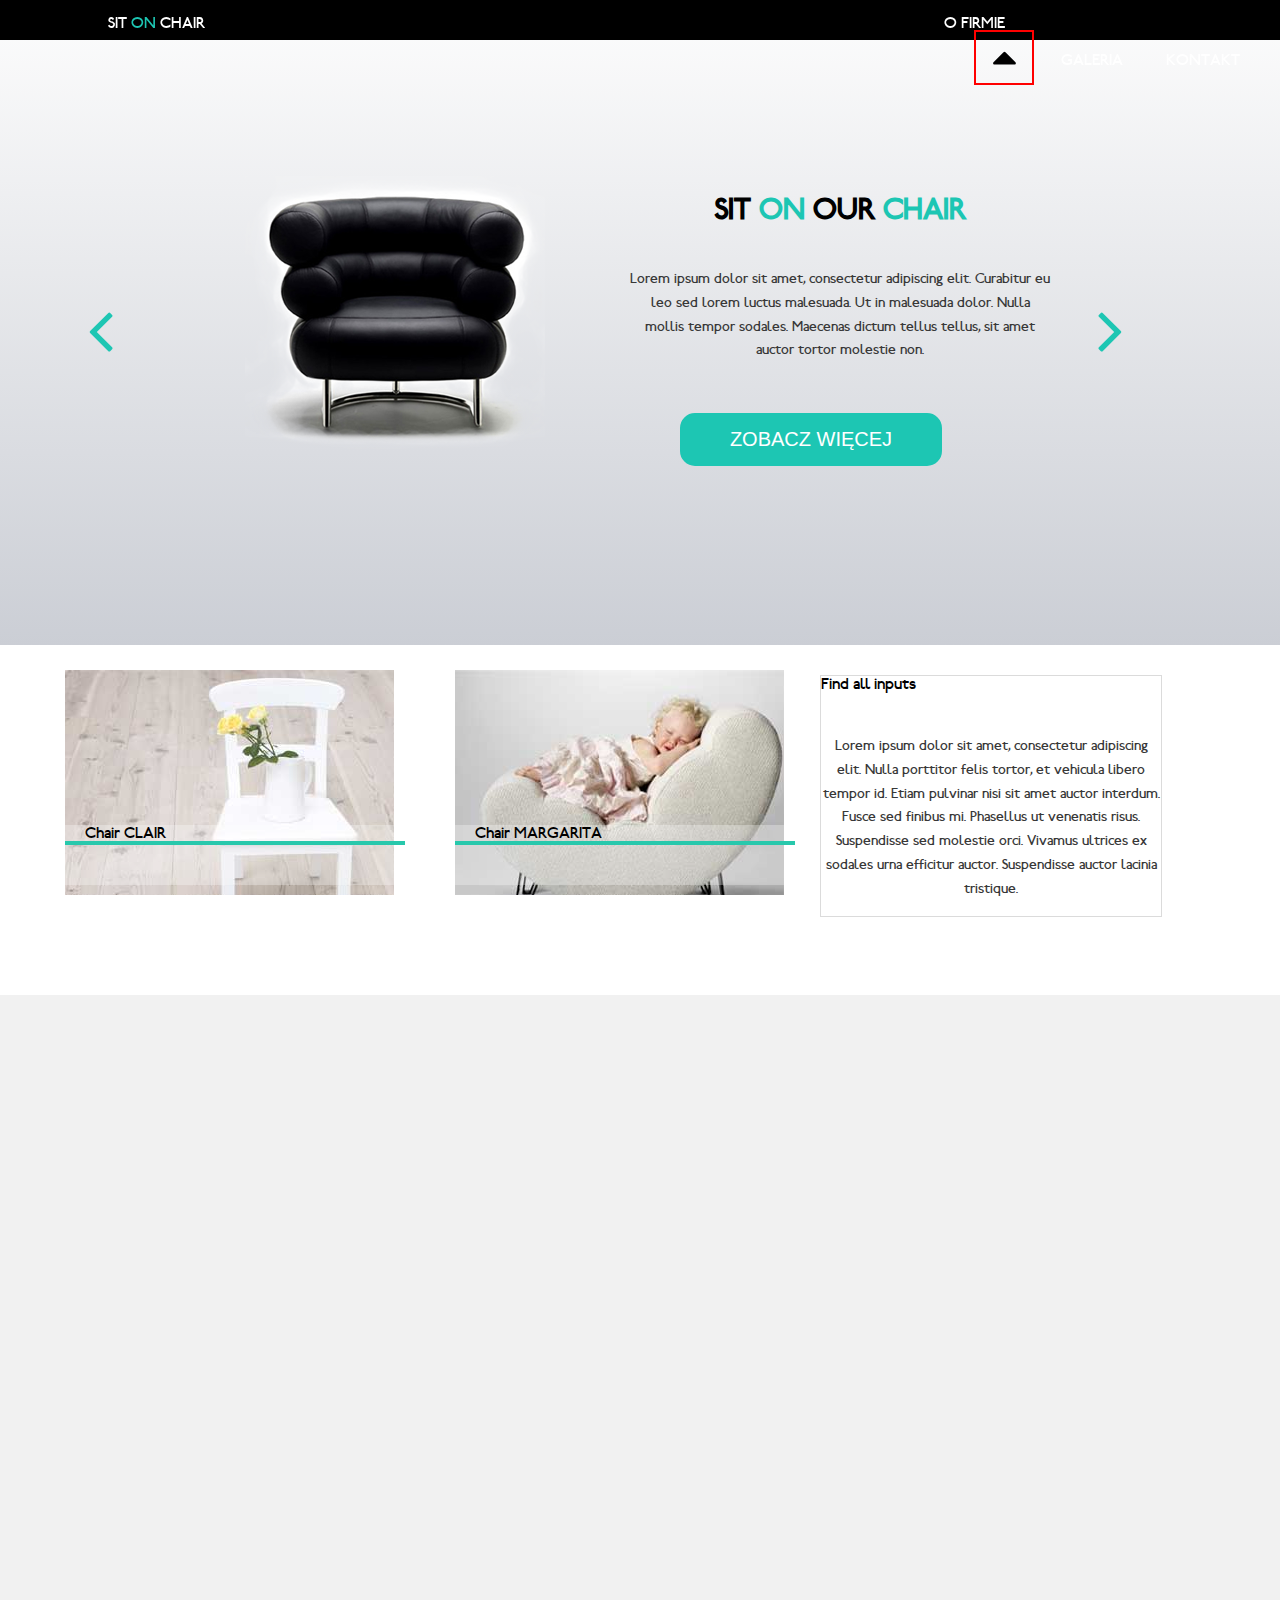
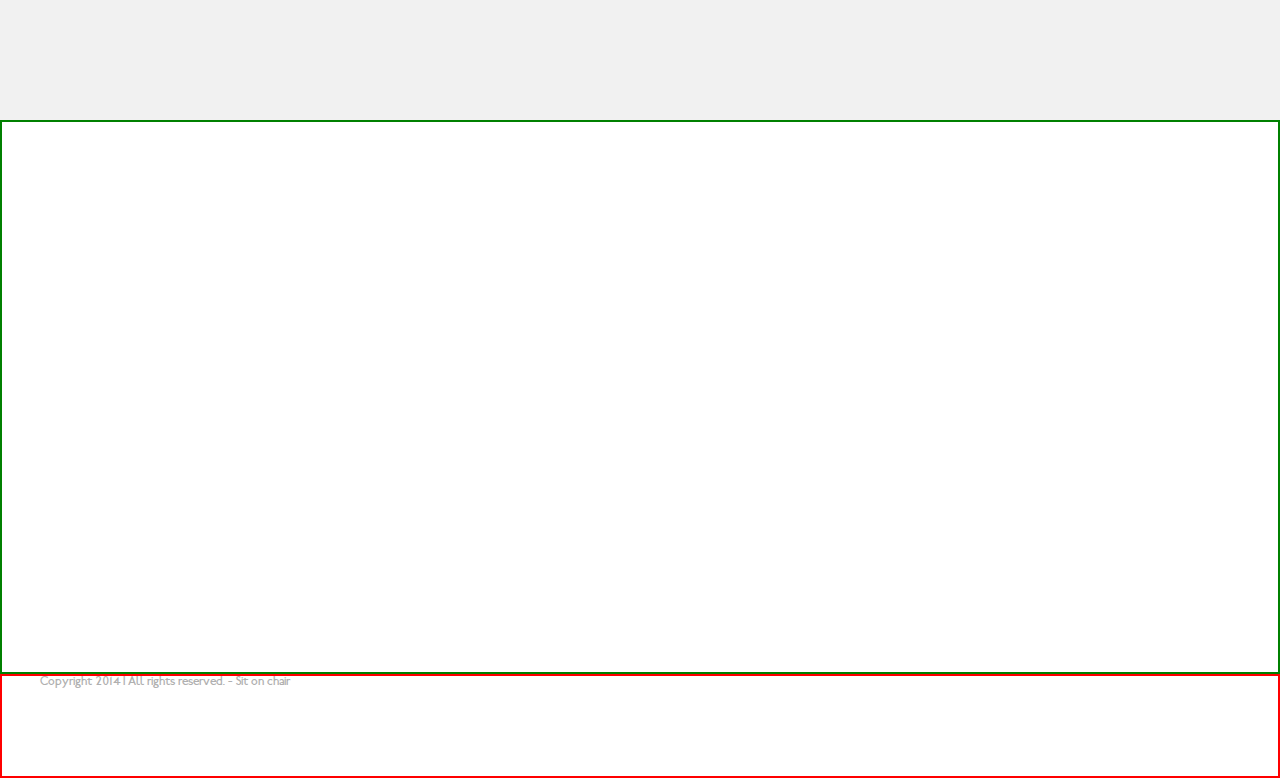
==== index.html @ 7305d73b "next" ====
<!DOCTYPE HTML>
<html lang="pl">
<head>
    <meta charset="utf-8"/>
    <title>Sit on our chair</title>
    <meta name="description" content=""/>
    <meta name="keywords" content=" "/>
    <link rel="stylesheet" href="reset.css" type="text/css">
    <link rel="stylesheet" href="style.css" type="text/css">
    <link rel="stylesheet" href="fontello-07f84164/css/fontello.css" type="text/css">

</head>

<body>

<div id="container">
    <header>
        <div class="main_width">
            <div id="logo">Sit <span class="green">on</span> chair
            </div>
        <nav>
            <ul>
                <li><a href="#">O firmie</a>
                    <div id="up-dir"><i class="icon-up-dir"></i></div>    <!-- ikona - trójkąt nad rozwijanym menu -->
                    <ul class="dropdown">
                        <li><a href="#">Aktualności</a></li>
                        <li><a href="#">Nasz team</a></li>
                        <li><a href="#">Historia</a></li>
                    </ul>
                </li>
                <li><a href="#">Galeria</a></li>
                <li><a href="#">Kontakt</a></li>
            </ul>
        </nav>
        </div>
    </header>
    <section id="slider">
            <div class="main_width">
              <div><span class="green"> <i class="icon-angle-left"></i> </span></div>
              <div> <img src="images/black_chair.png"></div>
              <div>
                <h2>Sit <span class="green">on</span> our <span class="green">chair</span></h2>
                <p class="text">Lorem ipsum dolor sit amet, consectetur adipiscing elit. Curabitur eu leo sed lorem luctus malesuada. Ut in malesuada dolor. Nulla mollis tempor sodales. Maecenas dictum tellus tellus, sit amet auctor tortor molestie non.  </p>
                <p><button type="button">zobacz więcej</button></p>
              </div>
              <div><span class="green"> <i class="icon-angle-right"></i> </span></div>
            </div>
    </section>

    <section id="products">
        <div class="main_width" class="center">
            <div class="image"><img src="images/box1_img.jpg" />
                <div class="product_name"><div class="chair">Chair CLAIR</div></div>
            </div>
            <div class="image"><img src="images/box2_img.jpg" />
                <div class="product_name"> <div class="chair"> Chair MARGARITA</div></div>
            </div>
            <div class="description">
            <p>Find all inputs</p>
            <p class="text">Lorem ipsum dolor sit amet, consectetur adipiscing elit. Nulla porttitor felis tortor, et vehicula libero tempor id. Etiam pulvinar nisi sit amet auctor interdum. Fusce sed finibus mi. Phasellus ut venenatis risus. Suspendisse sed molestie orci. Vivamus ultrices ex sodales urna efficitur auctor. Suspendisse auctor lacinia tristique.  </p>
            </div>
        </div>
    </section>

    <section id="prices">
        <div class="main_width" class="center">
            <div></div>
            <div></div>
            <div></div>
        </div>
    </section>

    <section id="contact">
        <div class="main_width" class="center">


        </div>
    </section>

    <footer>
        <div class="main_width" class="center">
            <p>Copyright 2014 | All rights reserved. - Sit on chair</p>

        </div>
    </footer>

</div>


</body>





</html>
---- style.css ----
@font-face {
    font-family: 'railwayregular';
    src: url('fonts/railway-webfont.eot');
    src: url('fonts/railway-webfont.eot?#iefix') format('embedded-opentype'),
    url('fonts/railway-webfont.woff2') format('woff2'),
    url('fonts/railway-webfont.woff') format('woff'),
    url('fonts/railway-webfont.ttf') format('truetype'),
    url('fonts/railway-webfont.svg#railwayregular') format('svg');
    font-weight: normal;
    font-style: normal;

}

body {
    font-family: 'railwayregular', sans-serif;
}

#container {
    width: 100%;
}

header {
    background-color: black;
    color: white;
    height: 40px;
    width: 100%;
    position: fixed;
    z-index: 10;
    }

.main_width {
    margin: 0 auto;
    width: 1200px;
}

#logo {
    float: left;
    text-transform: uppercase;
    padding: 15px 0 15px 68px;
}

nav {
    float: right;
    padding: 15px 0 15px 0;
    }

nav li {
    display: inline-block;
    text-transform: uppercase;
}

nav li:first-of-type {
    padding-right: 52px;
}

nav li:nth-of-type(2) {
    padding-right: 39px;
}

nav li:last-of-type {
    padding-right: 0;
}

nav ul li a {
    text-decoration: none;
    color: white;
    display: block;
}

.dropdown {
    background-color: black;
    color: white;
    width: 130px;
    height: 120px;
    position: relative;
    top: -15px;
    display: none;

}

.dropdown li a {
    text-transform: none;
    text-decoration: none;
    color: white;
    display: block;   /* dlaczego nie działa? */

}

.dropdown li {
    padding-top: 16px;
    padding-left: 13px;


}

nav li:first-of-type:hover > ul.dropdown {
    display: block;
}

.icon-up-dir {
    border: 2px solid red;
    color: black;
    font-size: 40px;
    position: relative;
    left: 30px;
    top: 5px;
    /* display: none;     dlaczego?*/

}

nav li:first-of-type:hover > #up-dir {
    display: block;
}

.green {
    color: #1dc6b3;
}

#slider{
    padding-top: 145px;
    height: 500px;
    background-color: white;
    background-image: linear-gradient(#fdfdfd, #cbced5);
}

#slider div div {
    float: left;


}

#slider div div:first-child, #slider div div:last-child {
    font-size: 70px;
    font-family: Arial, sans-serif;
    width: 10%;
    text-align: center;
    padding-top: 150px;
}

#slider div:nth-child(3), #slider div:nth-child(4){
    width: 35%
}

.text {
    color: #383838;
    font-size: 14px;
    line-height: 1.7em;
    margin-top: 43px;
}

p[class="text"] {
    text-align: center;
}

h2 {
    text-transform: uppercase;
    font-weight: bold;
    font-size: 30px;
    text-align: center;
    padding-top: 50px;
}

button {
    text-transform: uppercase;
    font-size: 20px;
    background-color: #1dc6b3;
    border: 2px solid #1dc6b3;
    width: 262px;
    height: 53px;
    border-radius: 15px;
    color: white;
    margin: 50px;
    display: inline-block;
}

p[type="button"] {
    text-align: center;    /* jak wyśrodkować ten button? */
}


.center {
    margin: 0 auto;
    width: 1050px;
}

#products {
    height: 350px;
}

.image {
    height: 220px;
    width: 340px;
    padding: 25px;
    position: relative;
    z-index: 1;
}

.description {
    height: 240px;
    width: 340px;
    border: 1px solid #dbdbdb;
    margin-top: 30px;

}

.image, .description {
    float: left;
}

.product_name {
    position: absolute;
    top: 180px;
    z-index: 2;
    height: 60px;
    width: 340px;
    background-color: rgba(255,255,255,.3);
    text-indent: 20px;

}

.chair {
    vertical-align: middle;
    border-bottom: 4px solid #28c8ac;
}



#prices {
    background-color: #f1f1f1;
    height: 725px;
}

#contact {
    height: 550px;
    background-color: #ffffff;
    border: 2px solid green;
}

footer {
    height: 100px;
    background-color: #ffffff;
    border: 2px solid red;
    color: #b0b0b0;
}

footer p {
    vertical-align: middle;
    font-size: 12px;
}
---- fontello-07f84164/css/fontello.css ----
@font-face {
  font-family: 'fontello';
  src: url('../font/fontello.eot?44722379');
  src: url('../font/fontello.eot?44722379#iefix') format('embedded-opentype'),
       url('../font/fontello.woff?44722379') format('woff'),
       url('../font/fontello.ttf?44722379') format('truetype'),
       url('../font/fontello.svg?44722379#fontello') format('svg');
  font-weight: normal;
  font-style: normal;
}
/* Chrome hack: SVG is rendered more smooth in Windozze. 100% magic, uncomment if you need it. */
/* Note, that will break hinting! In other OS-es font will be not as sharp as it could be */
/*
@media screen and (-webkit-min-device-pixel-ratio:0) {
  @font-face {
    font-family: 'fontello';
    src: url('../font/fontello.svg?44722379#fontello') format('svg');
  }
}
*/
 
 [class^="icon-"]:before, [class*=" icon-"]:before {
  font-family: "fontello";
  font-style: normal;
  font-weight: normal;
  speak: none;
 
  display: inline-block;
  text-decoration: inherit;
  width: 1em;
  margin-right: .2em;
  text-align: center;
  /* opacity: .8; */
 
  /* For safety - reset parent styles, that can break glyph codes*/
  font-variant: normal;
  text-transform: none;
 
  /* fix buttons height, for twitter bootstrap */
  line-height: 1em;
 
  /* Animation center compensation - margins should be symmetric */
  /* remove if not needed */
  margin-left: .2em;
 
  /* you can be more comfortable with increased icons size */
  /* font-size: 120%; */
 
  /* Font smoothing. That was taken from TWBS */
  -webkit-font-smoothing: antialiased;
  -moz-osx-font-smoothing: grayscale;
 
  /* Uncomment for 3D effect */
  /* text-shadow: 1px 1px 1px rgba(127, 127, 127, 0.3); */
}
 
.icon-angle-left:before { content: '\e800'; } /* '' */
.icon-angle-right:before { content: '\e801'; } /* '' */
.icon-up-dir:before { content: '\e802'; } /* '' */
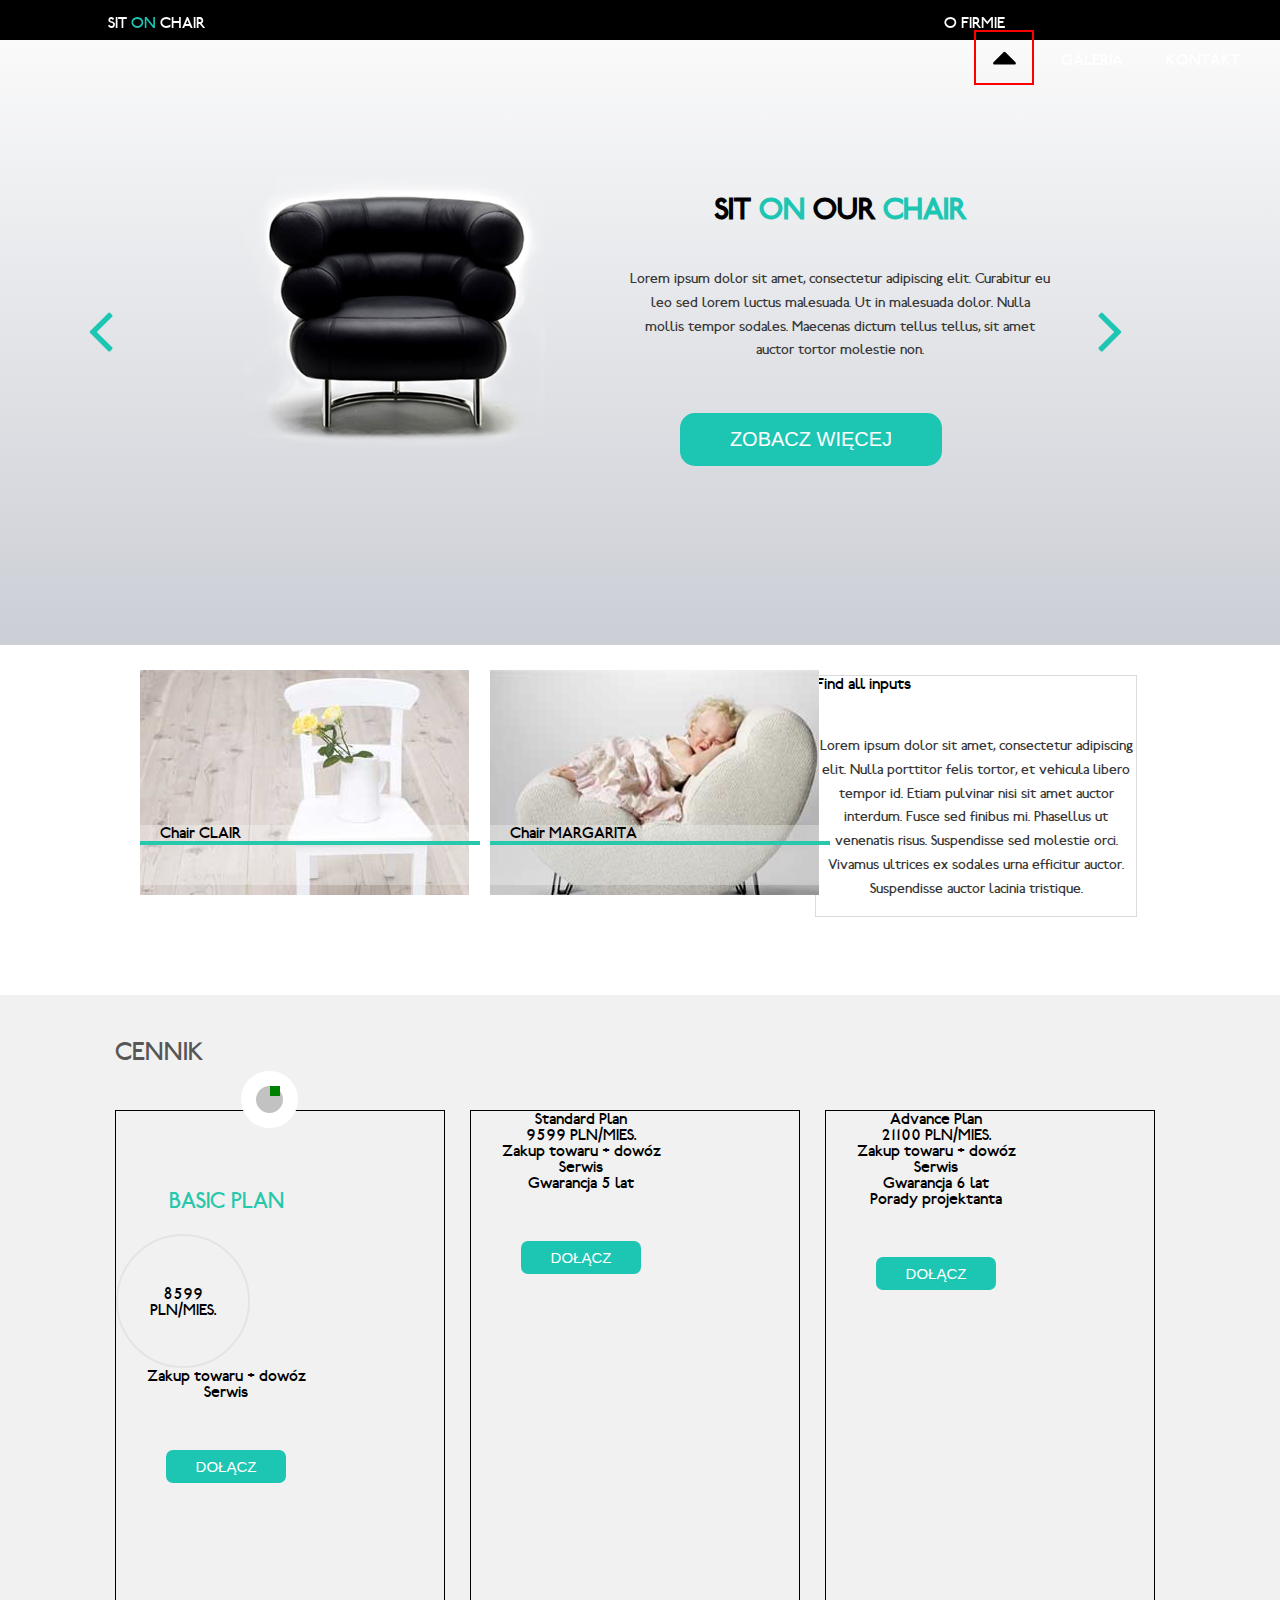
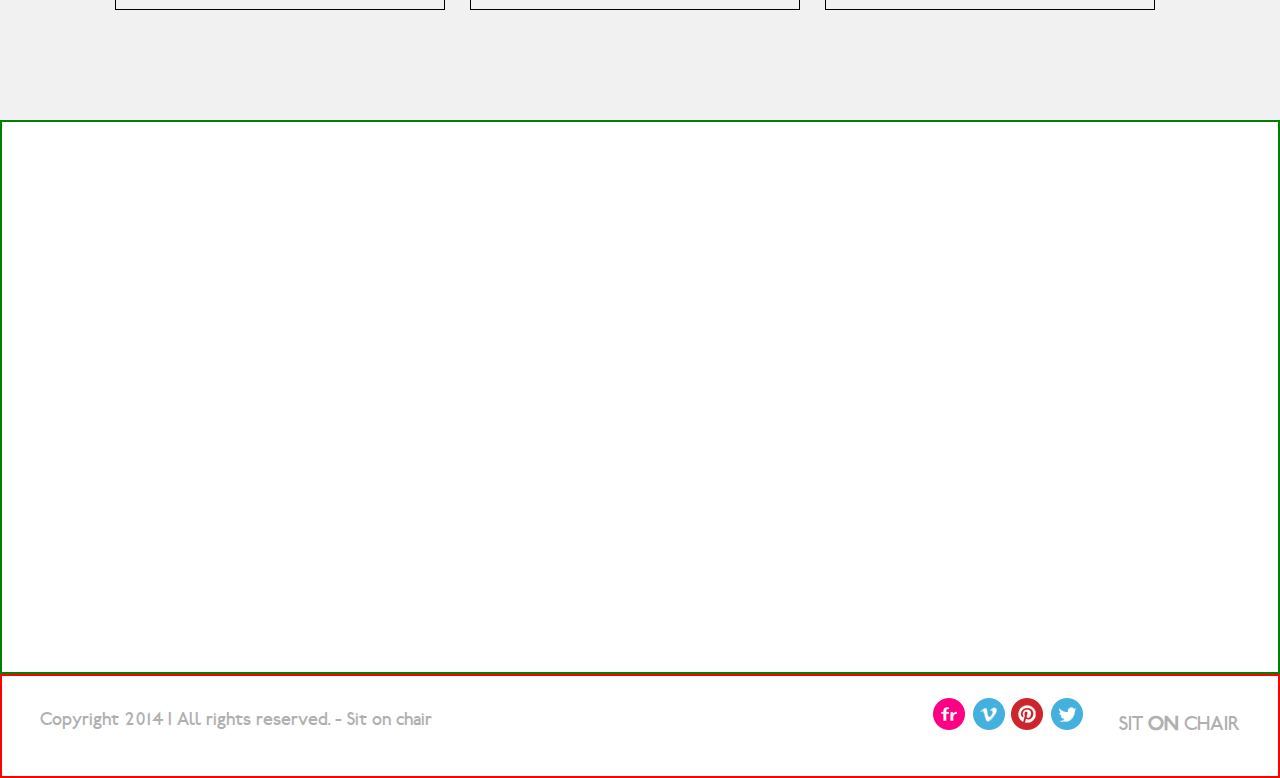
==== commit 54925d67: "nth" ====
--- a/index.html
+++ b/index.html
@@ -48,7 +48,7 @@
     </section>
 
     <section id="products">
-        <div class="main_width" class="center">
+        <div class="center">
             <div class="image"><img src="images/box1_img.jpg" />
                 <div class="product_name"><div class="chair">Chair CLAIR</div></div>
             </div>
@@ -63,24 +63,72 @@
     </section>
 
     <section id="prices">
-        <div class="main_width" class="center">
-            <div></div>
-            <div></div>
-            <div></div>
+        <div class="center">
+            <div>Cennik</div>
+            <div id="basic">
+                <table>
+                    <tr>
+                        <td>
+                            <p class="circle-top"> </p>
+                            <p>Basic Plan</p>
+                            <p>85<sup>99</sup> <br>PLN/MIES. </p>
+                        </td>
+                    </tr>
+                    <tr><td>Zakup towaru + dowóz</td></tr>
+                    <tr><td>Serwis</td> </tr>
+                    <tr> <td><button type="button">dołącz</button></td></tr>
+                </table>
+            </div>
+            <div id="standard">
+                <table>
+                    <tr>
+                        <td>
+                            <p>Standard Plan</p>
+                            <p>95<sup>99</sup> PLN/MIES.</p>
+                        </td>
+                    <tr><td>Zakup towaru + dowóz</td></tr>
+                    <tr><td>Serwis</td></tr>
+                    <tr><td>Gwarancja 5 lat</td></tr>
+                    <tr><td><button type="button">dołącz</button></td></tr>
+                </table>
+            </div>
+            <div id="advance">
+                <table>
+                    <tr>
+                        <td>
+                            <p>Advance Plan</p>
+                            <p>211<sup>00</sup> PLN/MIES.</p>
+                        </td>
+                    </tr>
+                    <tr><td>Zakup towaru + dowóz</td></tr>
+                    <tr><td>Serwis</td></tr>
+                    <tr><td>Gwarancja 6 lat</td></tr>
+                    <tr><td>Porady projektanta</td></tr>
+                    <tr><td><button type="button">dołącz</button></td></tr>
+                </table>
+            </div>
         </div>
     </section>
 
     <section id="contact">
-        <div class="main_width" class="center">
+        <div class="main_width">
 
 
         </div>
     </section>
 
     <footer>
-        <div class="main_width" class="center">
+        <div class="main_width">
             <p>Copyright 2014 | All rights reserved. - Sit on chair</p>
-
+            <div id="socials">
+                <div id="social-icons">
+                    <img src="images/flickr.png" />
+                    <img src="images/vimeo.png" />
+                    <img src="images/pinterest.png" />
+                    <img src="images/twitter.png" />
+                </div>
+                <div id="logo-bottom"> sit <span> on </span> chair </div>
+            </div>
         </div>
     </footer>
 
--- a/style.css
+++ b/style.css
@@ -178,7 +178,6 @@
     text-align: center;    /* jak wyśrodkować ten button? */
 }
 
-
 .center {
     margin: 0 auto;
     width: 1050px;
@@ -190,7 +189,7 @@
 
 .image {
     height: 220px;
-    width: 340px;
+    width: 300px;
     padding: 25px;
     position: relative;
     z-index: 1;
@@ -198,7 +197,7 @@
 
 .description {
     height: 240px;
-    width: 340px;
+    width: 320px;
     border: 1px solid #dbdbdb;
     margin-top: 30px;
 
@@ -231,6 +230,75 @@
     height: 725px;
 }
 
+#basic, #standard, #advance {
+    float: left;
+    width: 330px;
+    height: 500px;
+    border: 1px solid black;
+    text-align: center;
+    box-sizing: border-box;
+}
+
+#basic, #standard {
+    margin-right: 25px;
+}
+
+#prices div div:first-child {
+    padding: 45px 0 45px 0;
+    text-transform: uppercase;
+    color: #565656;
+    font-size: 25px;
+}
+
+.circle-top {
+    box-sizing: border-box;
+    width: 57px;
+    height: 57px;
+    background-color: #c2c2c2;
+    border: 15px solid white;
+    border-radius: 50%;
+    position: relative;
+    z-index: 1;
+    left: 125px;
+    top: -40px;
+
+
+}
+
+.circle-top:before {
+    content: " ";
+    position: absolute;
+    z-index: 2;
+    border: 5px solid green;
+}
+
+
+#basic td p:nth-of-type(2) {
+    text-transform: uppercase;
+    color: #27c7ab;
+    font-size: 22px;
+    padding: 22px 22px;
+    text-align: center;
+}
+
+#basic p:last-of-type {
+    border: 2px solid #e4e4e4;
+    width: 130px;
+    height: 50px;
+    padding-top: 50px;
+    padding-bottom: 30px;
+    border-radius: 50%;
+
+}
+
+#prices button {
+    width: 120px;
+    height: 33px;
+    border-radius: 7px;
+    font-size: 15px;
+
+}
+
 #contact {
     height: 550px;
     background-color: #ffffff;
@@ -245,6 +313,26 @@
 }
 
 footer p {
-    vertical-align: middle;
-    font-size: 12px;
+    padding-top: 35px;
+    font-size: 18px;
+    float: left;
+}
+
+#social-icons {
+    position: relative;
+    top: 20px;
+    left: 500px;
+}
+
+
+
+#logo-bottom {
+    text-transform: uppercase;
+    color: #b0b0b0;
+    float: right;
+    font-size: 20px;
+}
+
+#logo-bottom span {
+    font-weight: bold;
 }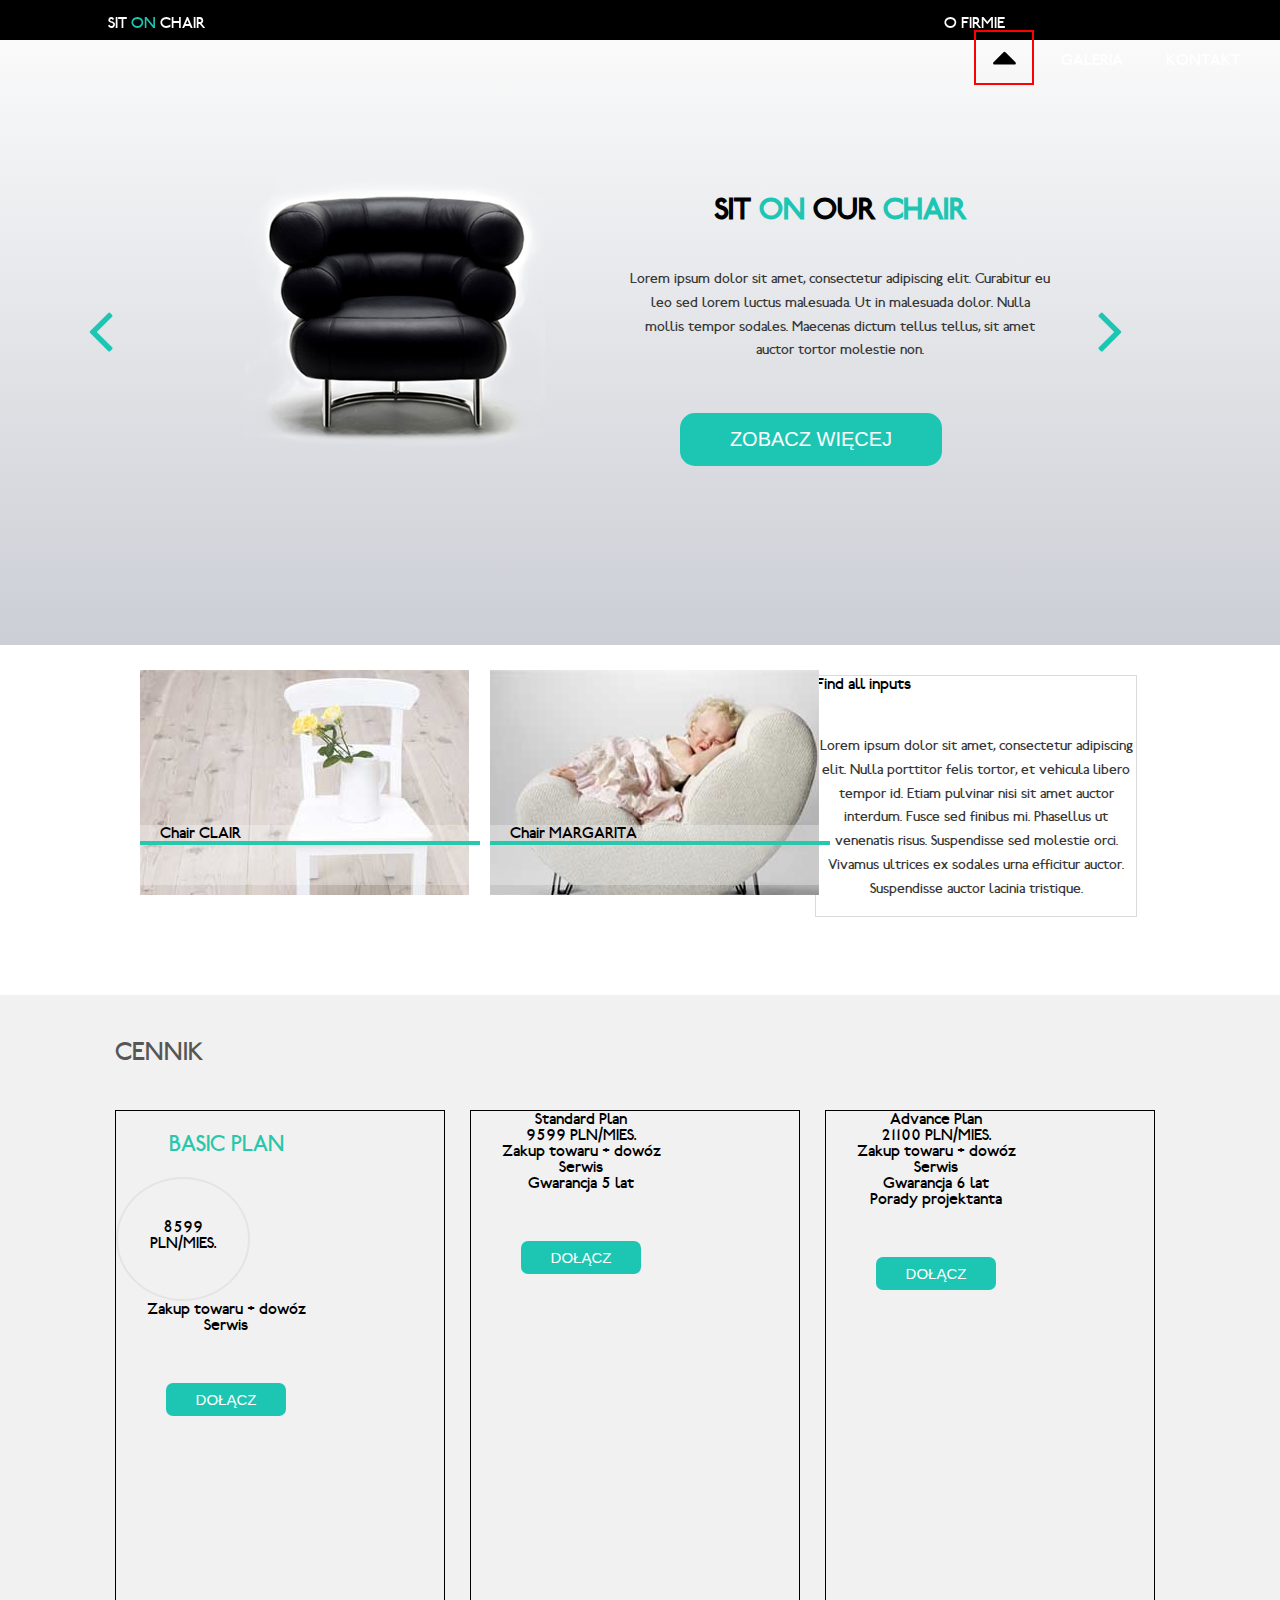
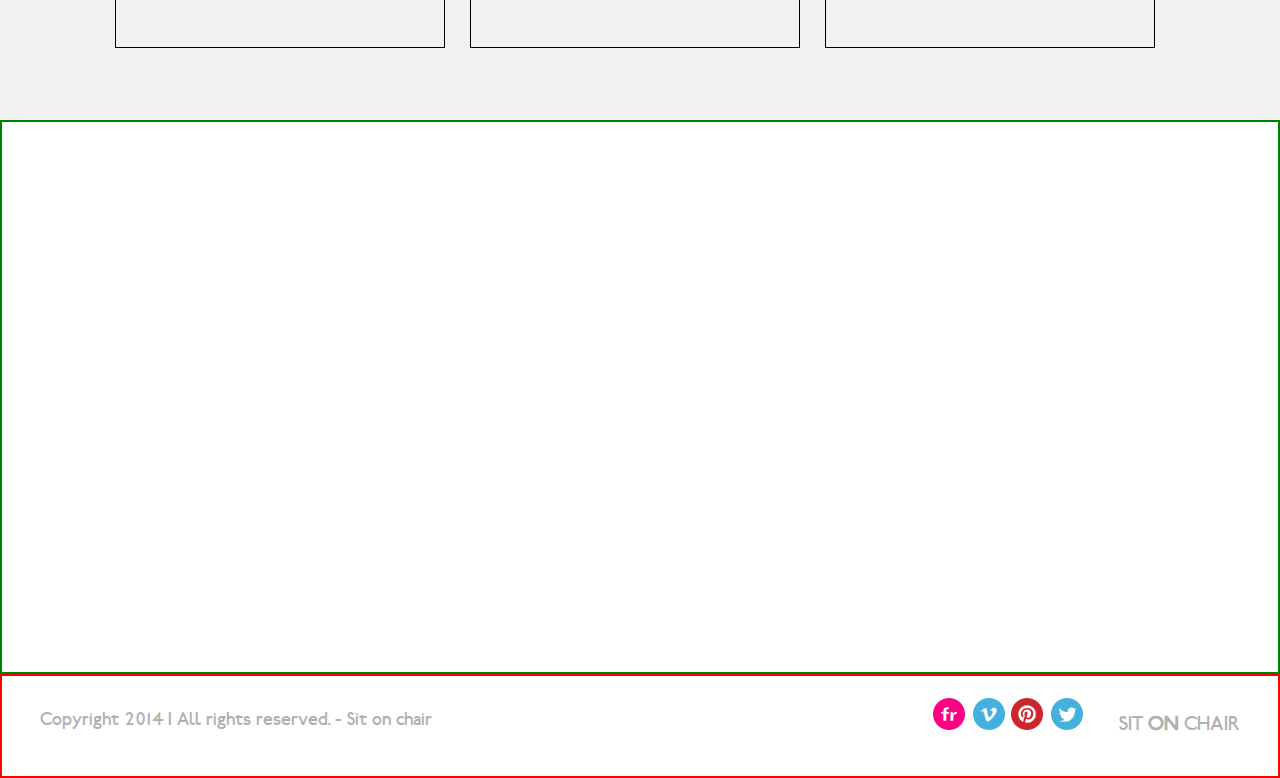
==== commit b3a280ca: "changed everywhere" ====
--- a/index.html
+++ b/index.html
@@ -69,9 +69,8 @@
                 <table>
                     <tr>
                         <td>
-                            <p class="circle-top"> </p>
                             <p>Basic Plan</p>
-                            <p>85<sup>99</sup> <br>PLN/MIES. </p>
+                            <p>85<sup>99</sup> <br>PLN/MIES. </br></p>
                         </td>
                     </tr>
                     <tr><td>Zakup towaru + dowóz</td></tr>
--- a/style.css
+++ b/style.css
@@ -233,7 +233,7 @@
 #basic, #standard, #advance {
     float: left;
     width: 330px;
-    height: 500px;
+    height: 538px;
     border: 1px solid black;
     text-align: center;
     box-sizing: border-box;
@@ -250,30 +250,7 @@
     font-size: 25px;
 }
 
-.circle-top {
-    box-sizing: border-box;
-    width: 57px;
-    height: 57px;
-    background-color: #c2c2c2;
-    border: 15px solid white;
-    border-radius: 50%;
-    position: relative;
-    z-index: 1;
-    left: 125px;
-    top: -40px;
-
-
-}
-
-.circle-top:before {
-    content: " ";
-    position: absolute;
-    z-index: 2;
-    border: 5px solid green;
-}
-
-
-#basic td p:nth-of-type(2) {
+#basic p:first-child {
     text-transform: uppercase;
     color: #27c7ab;
     font-size: 22px;
@@ -281,11 +258,11 @@
     text-align: center;
 }
 
-#basic p:last-of-type {
+#basic p:last-child {
     border: 2px solid #e4e4e4;
     width: 130px;
     height: 50px;
-    padding-top: 50px;
+    padding-top: 40px;
     padding-bottom: 30px;
     border-radius: 50%;
 
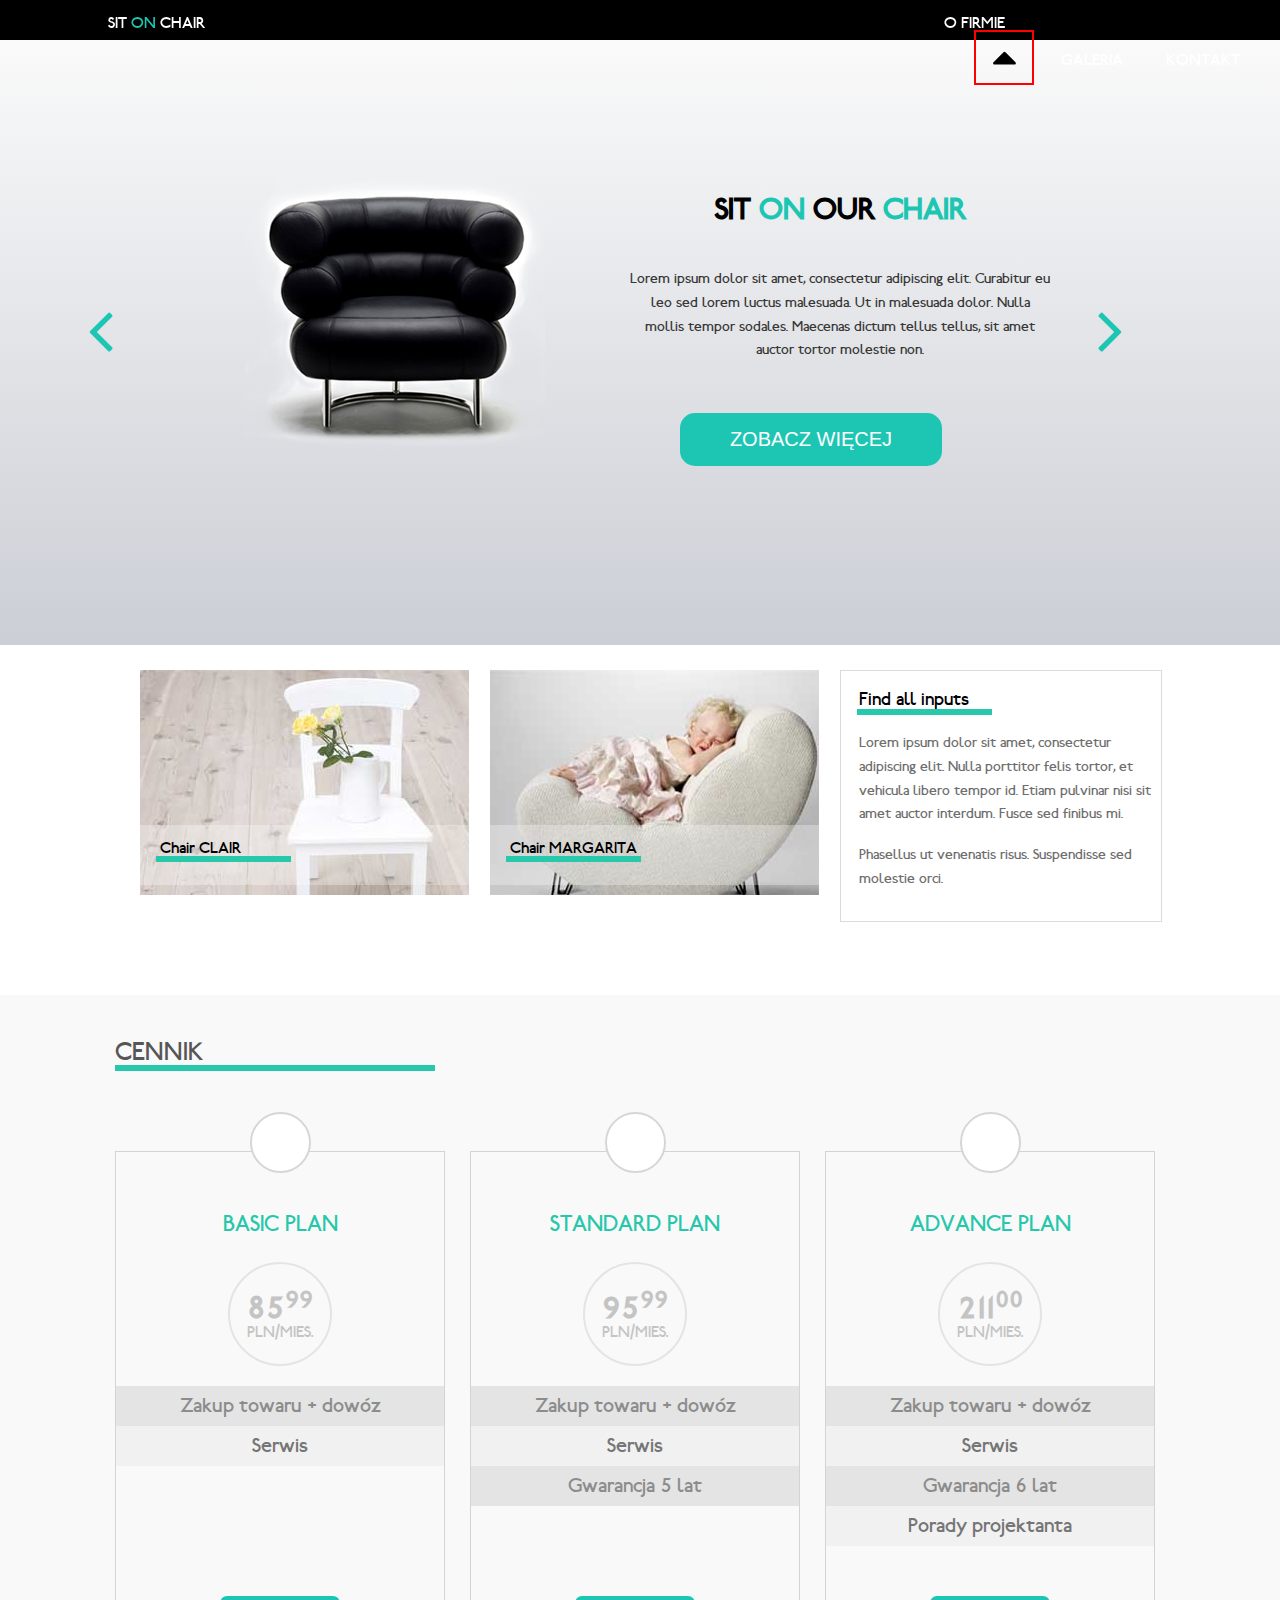
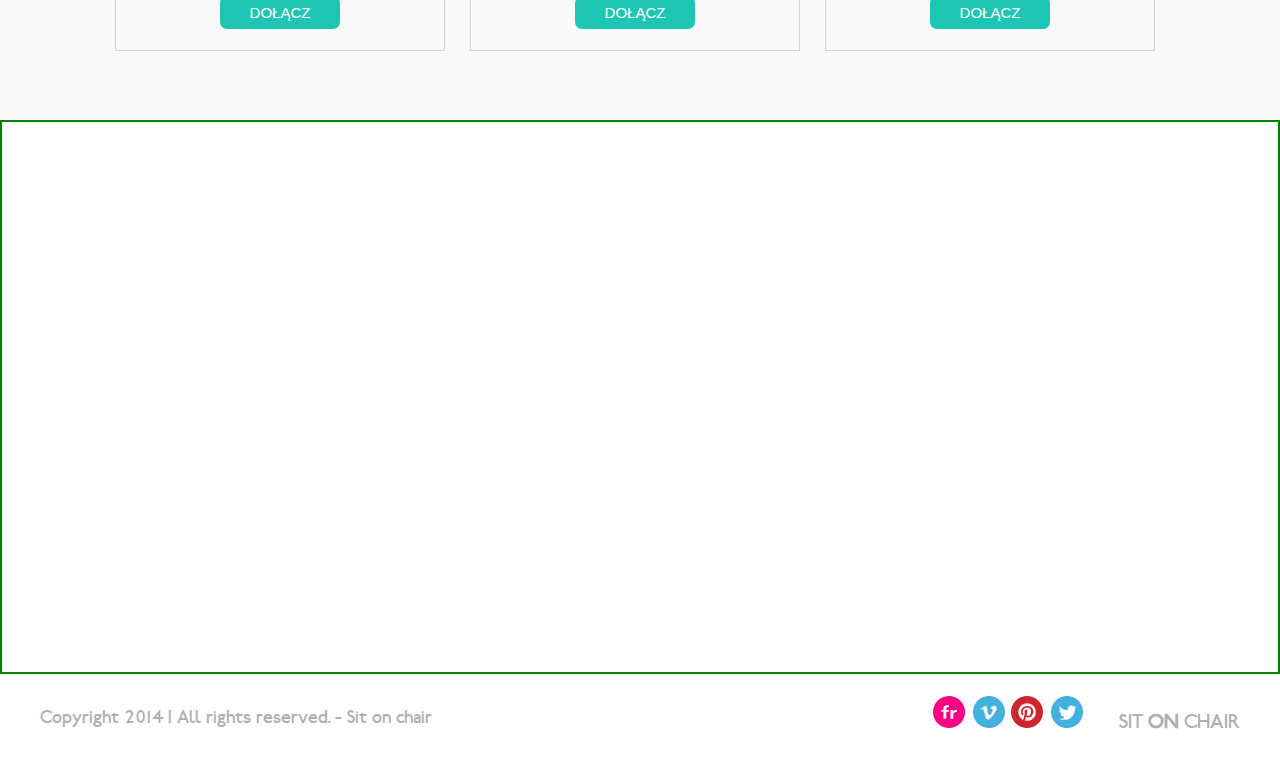
==== commit 7237f1bf: "div prices almost done" ====
--- a/index.html
+++ b/index.html
@@ -50,14 +50,22 @@
     <section id="products">
         <div class="center">
             <div class="image"><img src="images/box1_img.jpg" />
-                <div class="product_name"><div class="chair">Chair CLAIR</div></div>
+                <div class="product_name">
+                    <div class="chair">Chair CLAIR</div>
+                    <div class="underline-short"></div>
+                </div>
             </div>
             <div class="image"><img src="images/box2_img.jpg" />
-                <div class="product_name"> <div class="chair"> Chair MARGARITA</div></div>
+                <div class="product_name">
+                    <div class="chair"> Chair MARGARITA</div>
+                    <div class="underline-short"></div>
+                </div>
             </div>
             <div class="description">
-            <p>Find all inputs</p>
-            <p class="text">Lorem ipsum dolor sit amet, consectetur adipiscing elit. Nulla porttitor felis tortor, et vehicula libero tempor id. Etiam pulvinar nisi sit amet auctor interdum. Fusce sed finibus mi. Phasellus ut venenatis risus. Suspendisse sed molestie orci. Vivamus ultrices ex sodales urna efficitur auctor. Suspendisse auctor lacinia tristique.  </p>
+                <h2>Find all inputs</h2>
+                <div class="underline-short"></div>
+                <p class="text">Lorem ipsum dolor sit amet, consectetur adipiscing elit. Nulla porttitor felis tortor, et vehicula libero tempor id. Etiam pulvinar nisi sit amet auctor interdum. Fusce sed finibus mi.</p>
+                <p class="text"> Phasellus ut venenatis risus. Suspendisse sed molestie orci. </p>
             </div>
         </div>
     </section>
@@ -65,16 +73,20 @@
     <section id="prices">
         <div class="center">
             <div>Cennik</div>
+            <div class="underline-long"></div>
             <div id="basic">
                 <table>
                     <tr>
                         <td>
+                            <p class="circle-top"></p>
                             <p>Basic Plan</p>
-                            <p>85<sup>99</sup> <br>PLN/MIES. </br></p>
+                            <p><span class="cost">85<sup>99</sup></span> <br>PLN/MIES. </p>
                         </td>
                     </tr>
                     <tr><td>Zakup towaru + dowóz</td></tr>
                     <tr><td>Serwis</td> </tr>
+                    <tr><td class="none"></td> </tr>
+                    <tr><td class="none"></td> </tr>
                     <tr> <td><button type="button">dołącz</button></td></tr>
                 </table>
             </div>
@@ -82,12 +94,14 @@
                 <table>
                     <tr>
                         <td>
+                            <p class="circle-top"></p>
                             <p>Standard Plan</p>
-                            <p>95<sup>99</sup> PLN/MIES.</p>
+                            <p><span class="cost">95<sup>99</sup></span> PLN/MIES.</p>
                         </td>
                     <tr><td>Zakup towaru + dowóz</td></tr>
                     <tr><td>Serwis</td></tr>
                     <tr><td>Gwarancja 5 lat</td></tr>
+                    <tr><td class="none"></td></tr>
                     <tr><td><button type="button">dołącz</button></td></tr>
                 </table>
             </div>
@@ -95,8 +109,9 @@
                 <table>
                     <tr>
                         <td>
+                            <p class="circle-top"></p>
                             <p>Advance Plan</p>
-                            <p>211<sup>00</sup> PLN/MIES.</p>
+                            <p><span class="cost">211<sup>00</sup></span> PLN/MIES.</p>
                         </td>
                     </tr>
                     <tr><td>Zakup towaru + dowóz</td></tr>
--- a/style.css
+++ b/style.css
@@ -34,6 +34,14 @@
     width: 1200px;
 }
 
+sup {
+    font-size: 75%;
+    line-height: 0;
+    position: relative;
+    vertical-align: baseline;
+    top: -0.5em;
+}
+
 #logo {
     float: left;
     text-transform: uppercase;
@@ -196,15 +204,31 @@
 }
 
 .description {
-    height: 240px;
+    height: 250px;
     width: 320px;
     border: 1px solid #dbdbdb;
-    margin-top: 30px;
-
+    margin-top: 25px;
+    margin-left: 25px;
 }
 
 .image, .description {
     float: left;
+}
+
+#products h2 {
+    font-size: 18px;
+    font-weight: normal;
+    text-transform: none;
+    text-align: left;
+    padding-top: 20px;
+    text-indent: 18px;
+}
+
+#products .text {
+    text-align: left;
+    padding-left: 18px;
+    margin-top: 17px;
+    color: #6e6e6e;
 }
 
 .product_name {
@@ -215,57 +239,135 @@
     width: 340px;
     background-color: rgba(255,255,255,.3);
     text-indent: 20px;
-
 }
 
 .chair {
-    vertical-align: middle;
-    border-bottom: 4px solid #28c8ac;
-}
-
+    padding-top: 15px;
+}
+
+.underline-short {
+    width: 135px;
+    height: 6px;
+    background-color: #28c8ac;
+    margin-left: 16px;
+}
 
 
 #prices {
-    background-color: #f1f1f1;
+    background-color: #f9f9f9;
     height: 725px;
 }
 
 #basic, #standard, #advance {
     float: left;
     width: 330px;
-    height: 538px;
-    border: 1px solid black;
+    height: 500px;
+    border: 1px solid #d3d3d3;
+    box-sizing: border-box;
+}
+
+td {
+    height: 40px;
+    width: 330px;
     text-align: center;
-    box-sizing: border-box;
-}
+    vertical-align: middle;
+}
+
 
 #basic, #standard {
     margin-right: 25px;
 }
 
 #prices div div:first-child {
-    padding: 45px 0 45px 0;
+    padding: 45px 0 0 0;
     text-transform: uppercase;
     color: #565656;
     font-size: 25px;
 }
 
-#basic p:first-child {
+.underline-long {
+    width: 320px;
+    height: 6px;
+    background-color: #28c8ac;
+    margin: 0 0 80px 0;
+}
+
+p[class="circle-top"] {
+    display: block;
+}
+
+.circle-top {
+    background-color: #ffffff;
+    width: 57px;
+    height: 57px;
+    border-radius: 50%;
+    position: relative;
+    border: 2px solid #d6d6d6;
+    margin: auto;
+    top: -40px;
+}
+
+/*
+.inner-circle {             jak to wypozycjonować??? (uwaga -  <div class="inner-circle"> usunięty z htmla)
+    position: absolute;
+    width: 30px;
+    height: 30px;
+    border-radius: 50%;
+    background-color: #c2c2c2;
+}
+*/
+
+td p:nth-of-type(2) {
     text-transform: uppercase;
     color: #27c7ab;
     font-size: 22px;
-    padding: 22px 22px;
+    padding-bottom: 22px;
     text-align: center;
 }
 
-#basic p:last-child {
+#prices p:last-of-type {
     border: 2px solid #e4e4e4;
-    width: 130px;
-    height: 50px;
-    padding-top: 40px;
-    padding-bottom: 30px;
+    width: 100px;
+    height: 30px;
+    padding-top: 30px;
+    padding-bottom: 40px;
     border-radius: 50%;
-
+    margin: 5px auto 20px auto;
+    color: #c4c4c4;
+
+}
+
+.cost {
+    font-size: 30px;
+    font-weight: bold;
+}
+
+tr:nth-child(2) {
+    background-color: #e4e4e4;
+    color: #8c8c8c;
+    font-size: 20px;
+}
+
+tr:nth-child(3) {
+    color: #757575;
+    background-color: #f1f1f1;
+    font-size: 20px;
+}
+
+tr:nth-child(4) {
+    background-color: #e4e4e4;
+    color: #8c8c8c;
+    font-size: 20px;
+}
+
+tr:nth-child(5) {
+    color: #757575;
+    background-color: #f1f1f1;
+    font-size: 20px;
+}
+
+.none {
+    background-color: #f9f9f9;
 }
 
 #prices button {
@@ -273,7 +375,6 @@
     height: 33px;
     border-radius: 7px;
     font-size: 15px;
-
 }
 
 #contact {
@@ -285,7 +386,6 @@
 footer {
     height: 100px;
     background-color: #ffffff;
-    border: 2px solid red;
     color: #b0b0b0;
 }
 
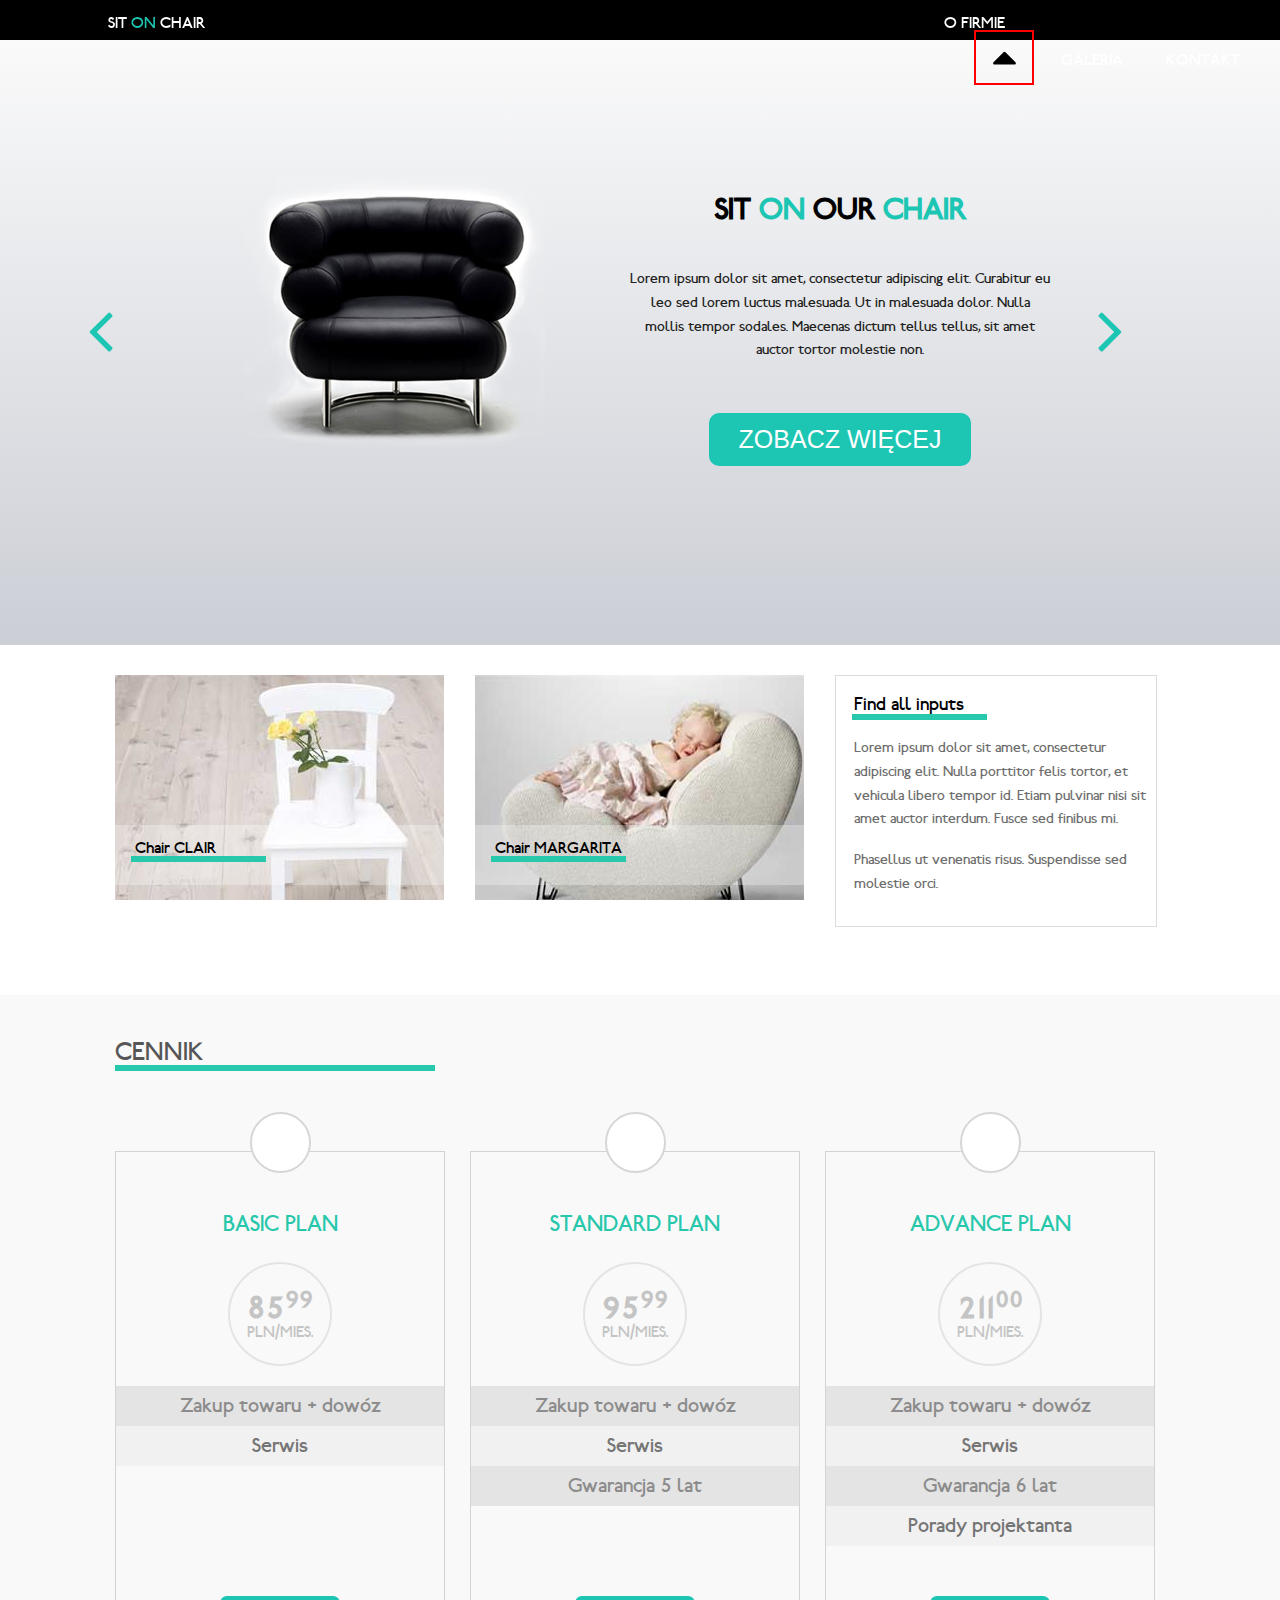
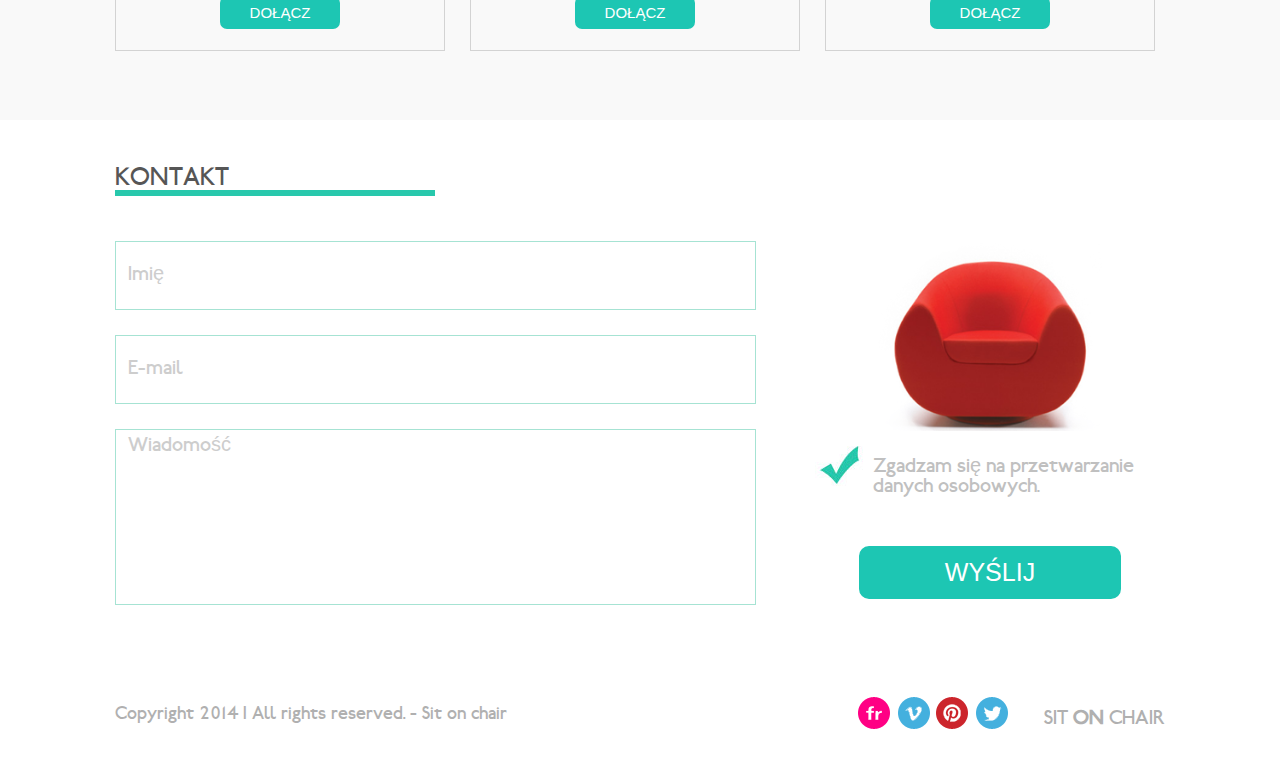
==== commit ba8aadf8: "div contact done" ====
--- a/index.html
+++ b/index.html
@@ -72,7 +72,7 @@
 
     <section id="prices">
         <div class="center">
-            <div>Cennik</div>
+            <div class="section-head">Cennik</div>
             <div class="underline-long"></div>
             <div id="basic">
                 <table>
@@ -125,14 +125,33 @@
     </section>
 
     <section id="contact">
-        <div class="main_width">
-
-
+        <div class="center">
+            <div class="section-head"> Kontakt </div>
+            <div class="underline-long"></div>
+            <div id="left">
+                <form>
+                    <p><input type="text" name="imię" placeholder="Imię"></p>
+                    <p><input type="text" name="email" placeholder="E-mail"></p>
+                    <p><textarea cols="70" rows="7" placeholder="Wiadomość"></textarea></p>
+                </form>
+            </div>
+            <div id="right">
+                <div>
+                    <img id="red-chair" src="images/red_chair.png">
+                </div>
+                <div>
+                    <img id="tick" src="images/form_ok.jpg">
+                    <div> Zgadzam się na przetwarzanie danych osobowych.</div>
+                </div>
+                <div>
+                    <button type="submit"> wyślij </button>
+                </div>
+            </div>
         </div>
     </section>
 
     <footer>
-        <div class="main_width">
+        <div class="center">
             <p>Copyright 2014 | All rights reserved. - Sit on chair</p>
             <div id="socials">
                 <div id="social-icons">
--- a/style.css
+++ b/style.css
@@ -151,7 +151,7 @@
 }
 
 .text {
-    color: #383838;
+    color: #222222;
     font-size: 14px;
     line-height: 1.7em;
     margin-top: 43px;
@@ -171,20 +171,19 @@
 
 button {
     text-transform: uppercase;
-    font-size: 20px;
+    font-size: 25px;
     background-color: #1dc6b3;
     border: 2px solid #1dc6b3;
     width: 262px;
     height: 53px;
-    border-radius: 15px;
+    border-radius: 10px;
     color: white;
-    margin: 50px;
-    display: inline-block;
-}
-
-p[type="button"] {
-    text-align: center;    /* jak wyśrodkować ten button? */
-}
+    display: block;
+    margin: 50px auto 0 auto;
+
+}
+
+
 
 .center {
     margin: 0 auto;
@@ -198,17 +197,21 @@
 .image {
     height: 220px;
     width: 300px;
-    padding: 25px;
+    padding: 30px;
     position: relative;
     z-index: 1;
+}
+
+#products .image:first-of-type {
+    padding-left: 0;
 }
 
 .description {
     height: 250px;
     width: 320px;
     border: 1px solid #dbdbdb;
-    margin-top: 25px;
-    margin-left: 25px;
+    margin-top: 30px;
+    margin-left: 30px;
 }
 
 .image, .description {
@@ -278,7 +281,7 @@
     margin-right: 25px;
 }
 
-#prices div div:first-child {
+.section-head {
     padding: 45px 0 0 0;
     text-transform: uppercase;
     color: #565656;
@@ -380,9 +383,79 @@
 #contact {
     height: 550px;
     background-color: #ffffff;
-    border: 2px solid green;
-}
-
+}
+
+#left {
+    float: left;
+    margin-right: 50px;
+
+}
+
+#right {
+    float: right;
+    width: 350px;
+}
+
+#contact .underline-long {
+    margin-bottom: 45px;
+}
+
+input, textarea {
+    border: 1px solid #a6e3d3;
+    margin-bottom: 25px;
+}
+
+input {
+    height: 65px;
+    width: 635px;
+    text-indent: 10px;
+}
+
+textarea {
+    width: 635px;
+    height: 170px;
+    resize: none;
+    text-indent: 10px;
+    font-family: 'railwayregular', sans-serif;
+}
+
+
+::-webkit-input-placeholder {
+    color:#cdcdcd;
+    font-size: 20px;
+    font-family: 'railwayregular', sans-serif;
+}
+::-moz-placeholder {
+    color:#cdcdcd;
+    font-size: 30px;
+    font-family: 'railwayregular', sans-serif;
+
+}
+:-ms-input-placeholder {
+    color:#cdcdcd;
+    font-size: 30px;
+    font-family: 'railwayregular', sans-serif;
+}
+
+#red-chair {
+    display: block;
+    width: 225px;
+    height: 190px;
+    margin: auto;
+    padding-bottom: 15px;
+}
+
+#tick {
+    display:block;
+    float: left;
+    padding-right: 10px;
+}
+
+#right div div {
+    font-size: 20px;
+    color: #c0c0c0;
+    padding-top: 10px;
+}
 footer {
     height: 100px;
     background-color: #ffffff;
@@ -397,11 +470,9 @@
 
 #social-icons {
     position: relative;
-    top: 20px;
-    left: 500px;
-}
-
-
+    top: 25px;
+    left: 350px;
+}
 
 #logo-bottom {
     text-transform: uppercase;
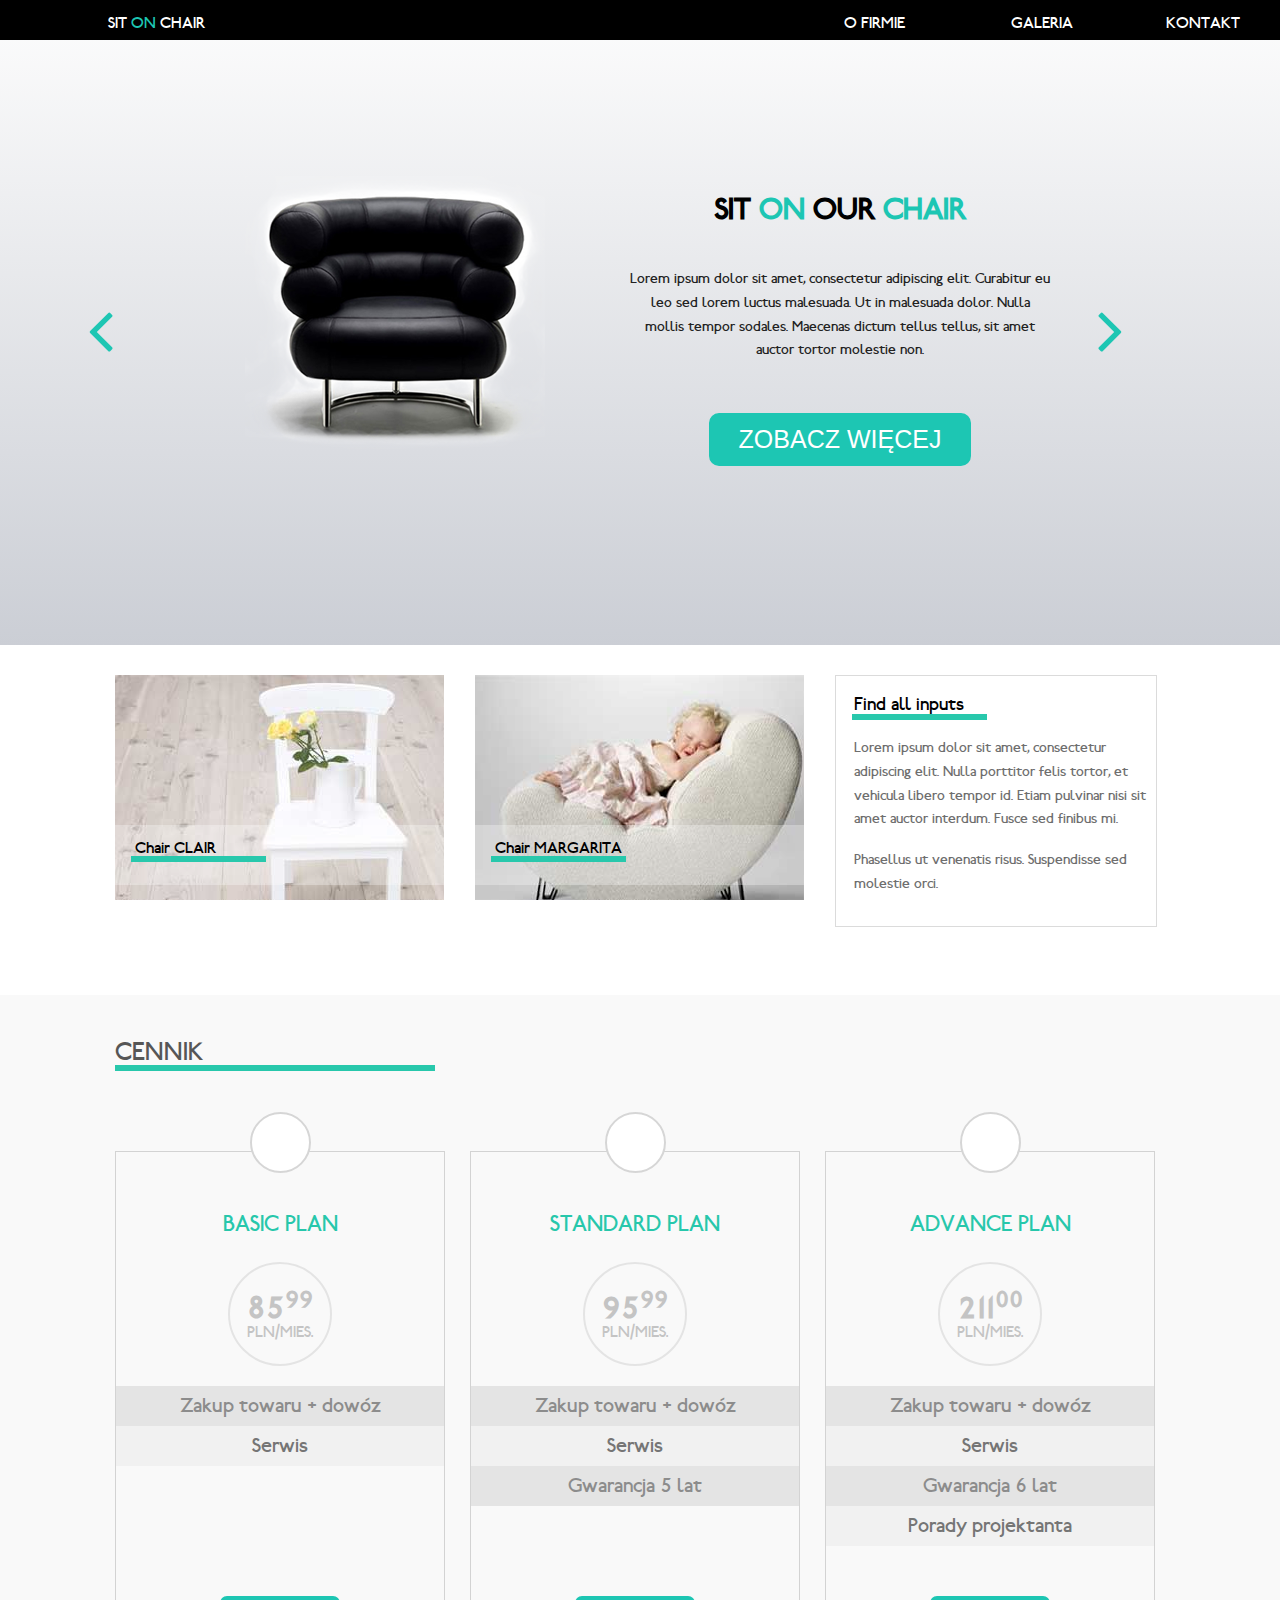
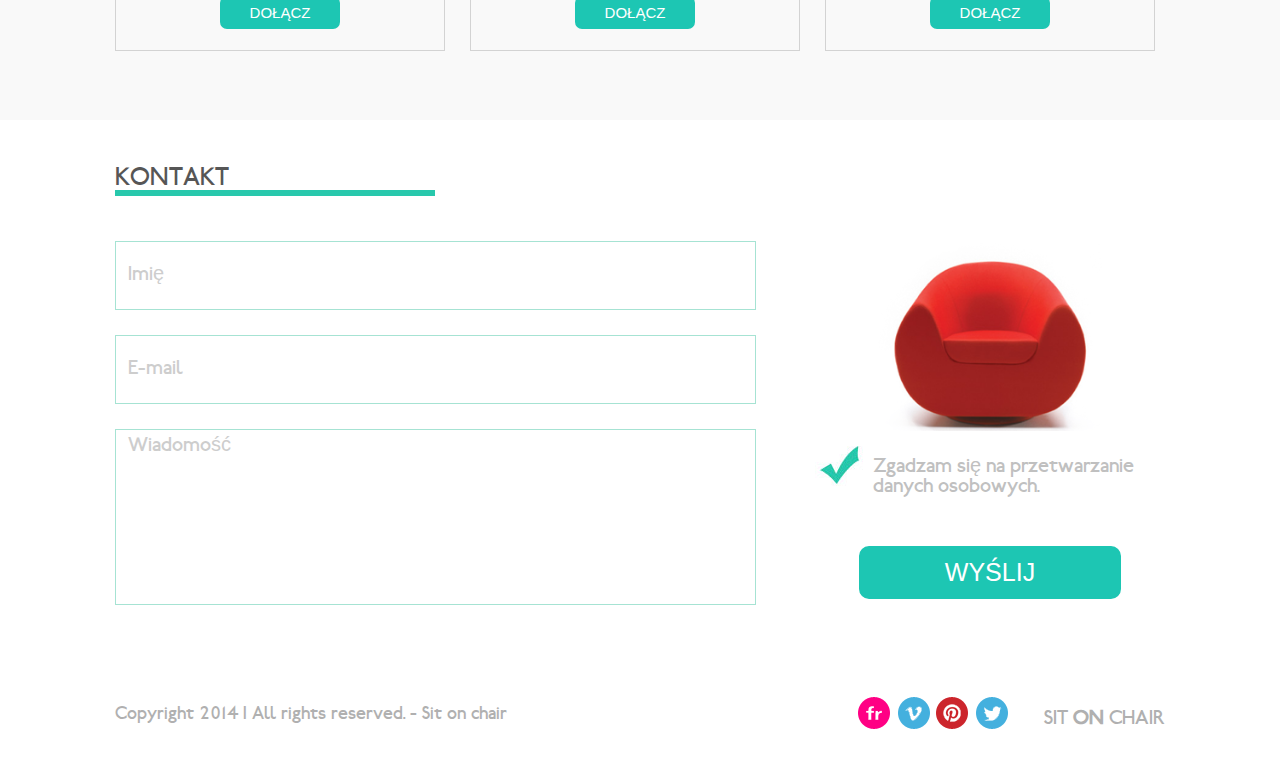
==== commit 9fffa8ac: "working on dropdown menu" ====
--- a/index.html
+++ b/index.html
@@ -16,22 +16,21 @@
 <div id="container">
     <header>
         <div class="main_width">
-            <div id="logo">Sit <span class="green">on</span> chair
-            </div>
-        <nav>
-            <ul>
-                <li><a href="#">O firmie</a>
-                    <div id="up-dir"><i class="icon-up-dir"></i></div>    <!-- ikona - trójkąt nad rozwijanym menu -->
-                    <ul class="dropdown">
-                        <li><a href="#">Aktualności</a></li>
-                        <li><a href="#">Nasz team</a></li>
-                        <li><a href="#">Historia</a></li>
-                    </ul>
-                </li>
-                <li><a href="#">Galeria</a></li>
-                <li><a href="#">Kontakt</a></li>
-            </ul>
-        </nav>
+            <div id="logo">Sit <span class="green">on</span> chair </div>
+            <nav>
+                <ul>
+                    <li><a href="#">O firmie</a>
+                        <div id="up-dir"><i class="icon-up-dir"></i></div>    <!-- ikona - trójkąt nad rozwijanym menu -->
+                        <ul class="dropdown">
+                            <li><a href="#">Aktualności</a></li>
+                            <li><a href="#">Nasz team</a></li>
+                            <li><a href="#">Historia</a></li>
+                        </ul>
+                    </li>
+                    <li><a href="#">Galeria</a></li>
+                    <li><a href="#">Kontakt</a></li>
+                </ul>
+            </nav>
         </div>
     </header>
     <section id="slider">
--- a/style.css
+++ b/style.css
@@ -56,53 +56,38 @@
 nav li {
     display: inline-block;
     text-transform: uppercase;
-}
-
-nav li:first-of-type {
-    padding-right: 52px;
-}
-
-nav li:nth-of-type(2) {
-    padding-right: 39px;
-}
-
-nav li:last-of-type {
-    padding-right: 0;
-}
-
-nav ul li a {
-    text-decoration: none;
-    color: white;
-    display: block;
+    padding: 0 50px;
+    position: relative;
 }
 
 .dropdown {
-    background-color: black;
-    color: white;
+    display: none;
+    position: absolute;
+    background-color: #000000;
     width: 130px;
     height: 120px;
-    position: relative;
-    top: -15px;
-    display: none;
-
-}
-
-.dropdown li a {
-    text-transform: none;
+    right: 10px;
+    top: 44px;
+}
+
+nav ul li:hover > ul {
+    display: block;
+}
+
+nav ul li a {
+    display: block;
     text-decoration: none;
-    color: white;
-    display: block;   /* dlaczego nie działa? */
-
-}
+    color: #ffffff;
+}
+
 
 .dropdown li {
     padding-top: 16px;
     padding-left: 13px;
-
-
-}
-
-nav li:first-of-type:hover > ul.dropdown {
+}
+
+.dropdown a {
+    text-transform: none;
     display: block;
 }
 
@@ -110,16 +95,27 @@
     border: 2px solid red;
     color: black;
     font-size: 40px;
-    position: relative;
-    left: 30px;
-    top: 5px;
-    /* display: none;     dlaczego?*/
-
-}
-
-nav li:first-of-type:hover > #up-dir {
-    display: block;
-}
+    position: absolute;
+    display: none;
+
+}
+
+nav ul li:hover > #up.dir {
+    display: inline;
+}
+
+nav li:first-of-type {
+    padding-right: 52px;
+}
+
+nav li:nth-of-type(2) {
+    padding-right: 39px;
+}
+
+nav li:last-of-type {
+    padding-right: 0;
+}
+
 
 .green {
     color: #1dc6b3;
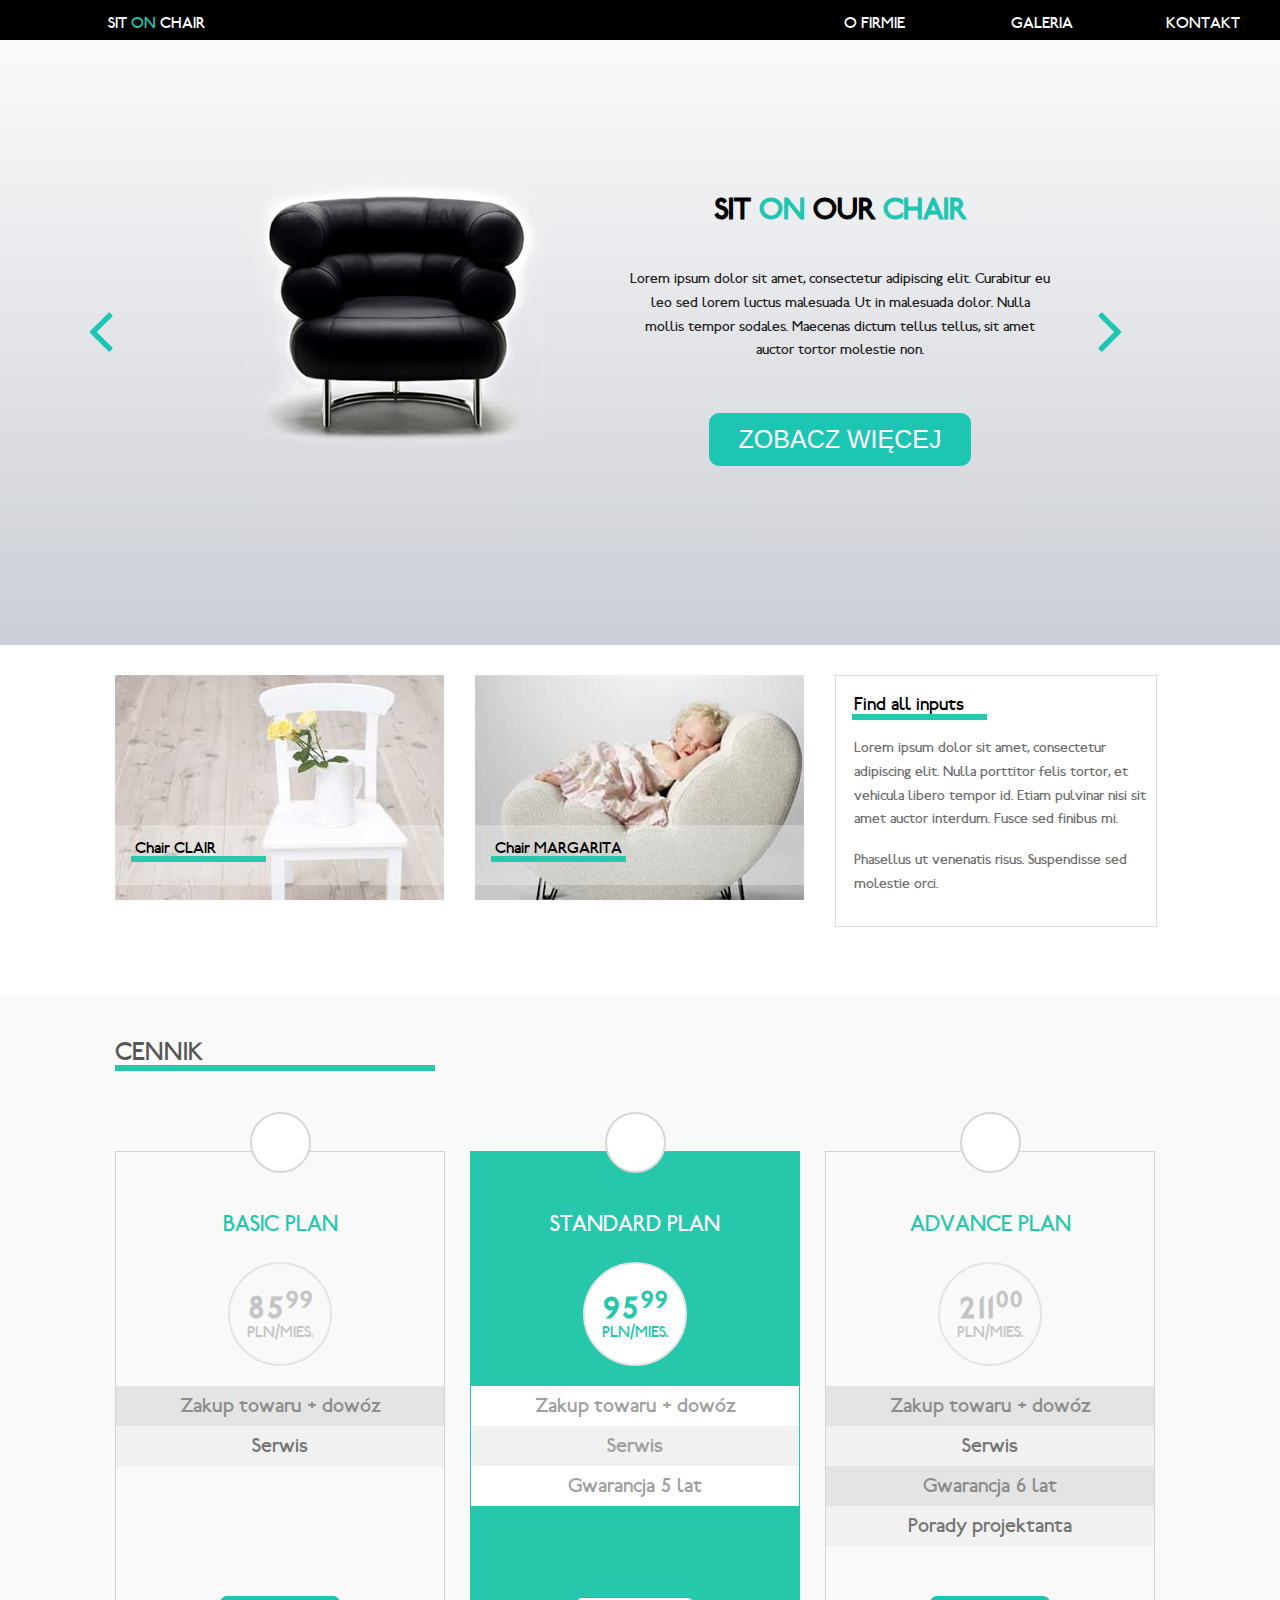
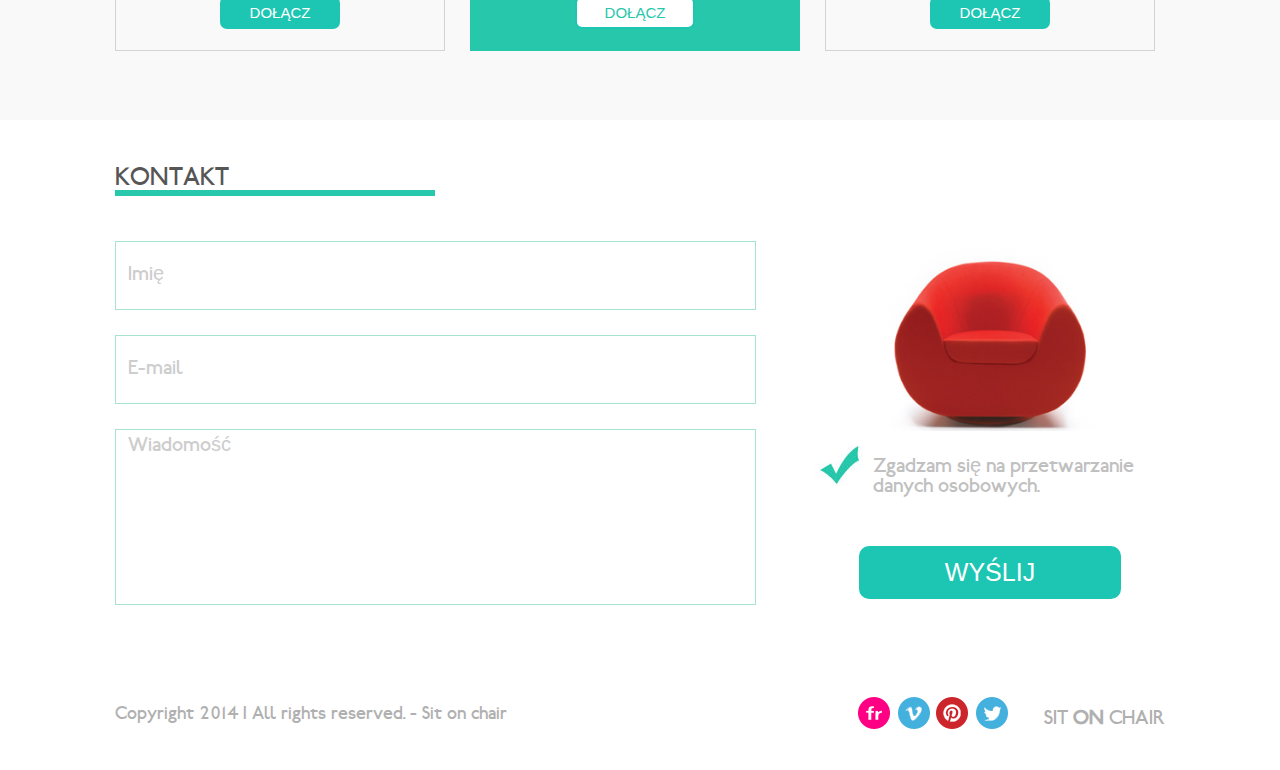
==== commit 83eeb43f: "do zrobienia dropdown menu i inside circle, do naprawienia buttony" ====
--- a/index.html
+++ b/index.html
@@ -20,7 +20,7 @@
             <nav>
                 <ul>
                     <li><a href="#">O firmie</a>
-                        <div id="up-dir"><i class="icon-up-dir"></i></div>    <!-- ikona - trójkąt nad rozwijanym menu -->
+                        <div id="up-dir"><i class="icon-up-dir"></i></div>    <!--ikona - trójkąt nad rozwijanym menu -->
                         <ul class="dropdown">
                             <li><a href="#">Aktualności</a></li>
                             <li><a href="#">Nasz team</a></li>
@@ -40,7 +40,7 @@
               <div>
                 <h2>Sit <span class="green">on</span> our <span class="green">chair</span></h2>
                 <p class="text">Lorem ipsum dolor sit amet, consectetur adipiscing elit. Curabitur eu leo sed lorem luctus malesuada. Ut in malesuada dolor. Nulla mollis tempor sodales. Maecenas dictum tellus tellus, sit amet auctor tortor molestie non.  </p>
-                <p><button type="button">zobacz więcej</button></p>
+                <p><a href="#"><button type="button">zobacz więcej</button></a></p>
               </div>
               <div><span class="green"> <i class="icon-angle-right"></i> </span></div>
             </div>
@@ -86,7 +86,7 @@
                     <tr><td>Serwis</td> </tr>
                     <tr><td class="none"></td> </tr>
                     <tr><td class="none"></td> </tr>
-                    <tr> <td><button type="button">dołącz</button></td></tr>
+                    <tr> <td><a href="#"><button type="button">dołącz</button></a></td></tr>
                 </table>
             </div>
             <div id="standard">
@@ -101,7 +101,7 @@
                     <tr><td>Serwis</td></tr>
                     <tr><td>Gwarancja 5 lat</td></tr>
                     <tr><td class="none"></td></tr>
-                    <tr><td><button type="button">dołącz</button></td></tr>
+                    <tr><td><a href="#" class="button-link"><button type="button">dołącz</button></a></td></tr>
                 </table>
             </div>
             <div id="advance">
@@ -117,7 +117,7 @@
                     <tr><td>Serwis</td></tr>
                     <tr><td>Gwarancja 6 lat</td></tr>
                     <tr><td>Porady projektanta</td></tr>
-                    <tr><td><button type="button">dołącz</button></td></tr>
+                    <tr><td><a href="#"><button type="button">dołącz</button></a></td></tr>
                 </table>
             </div>
         </div>
@@ -143,7 +143,7 @@
                     <div> Zgadzam się na przetwarzanie danych osobowych.</div>
                 </div>
                 <div>
-                    <button type="submit"> wyślij </button>
+                    <a href="#"><button type="submit">wyślij</button></a>
                 </div>
             </div>
         </div>
@@ -154,10 +154,10 @@
             <p>Copyright 2014 | All rights reserved. - Sit on chair</p>
             <div id="socials">
                 <div id="social-icons">
-                    <img src="images/flickr.png" />
-                    <img src="images/vimeo.png" />
-                    <img src="images/pinterest.png" />
-                    <img src="images/twitter.png" />
+                    <a href="https://www.flickr.com/" target="_blank"><img src="images/flickr.png" /></a>
+                    <a href="https://vimeo.com/" target="_blank"><img src="images/vimeo.png" /></a>
+                    <a href="https://pl.pinterest.com/" target="_blank"><img src="images/pinterest.png" /></a>
+                    <a href="https://twitter.com/" target="_blank"><img src="images/twitter.png" /></a>
                 </div>
                 <div id="logo-bottom"> sit <span> on </span> chair </div>
             </div>
--- a/style.css
+++ b/style.css
@@ -42,6 +42,11 @@
     top: -0.5em;
 }
 
+a {
+    text-decoration: none;
+    color: #ffffff;
+}
+
 #logo {
     float: left;
     text-transform: uppercase;
@@ -90,6 +95,8 @@
     text-transform: none;
     display: block;
 }
+
+
 
 .icon-up-dir {
     border: 2px solid red;
@@ -176,7 +183,6 @@
     color: white;
     display: block;
     margin: 50px auto 0 auto;
-
 }
 
 
@@ -307,10 +313,11 @@
 }
 
 /*
-.inner-circle {             jak to wypozycjonować??? (uwaga -  <div class="inner-circle"> usunięty z htmla)
+.inner-circle {
     position: absolute;
-    width: 30px;
-    height: 30px;
+    width: 50%;
+    height: 0;
+    padding-bottom: 50%;
     border-radius: 50%;
     background-color: #c2c2c2;
 }
@@ -376,6 +383,41 @@
     font-size: 15px;
 }
 
+#standard {
+    background-color: #27c7ab;
+    border: 1px solid #27c7ab;
+}
+
+#standard .none {
+    background-color: #27c7ab;
+}
+
+#standard tr:nth-child(2), #standard tr:nth-child(4) {
+    background-color: #ffffff;
+    color: #9f9f9f;
+}
+
+#standard tr:nth-child(3) {
+    background-color: #f1f1f1;
+    color: #9f9f9f;
+}
+
+#standard button {
+    background-color: #ffffff;
+    color: #27c7ab;
+}
+
+
+
+#standard p:last-of-type {
+    background-color: #ffffff;
+    color: #27c7ab;
+}
+
+#standard td p:nth-of-type(2) {
+    color: #ffffff;
+}
+
 #contact {
     height: 550px;
     background-color: #ffffff;
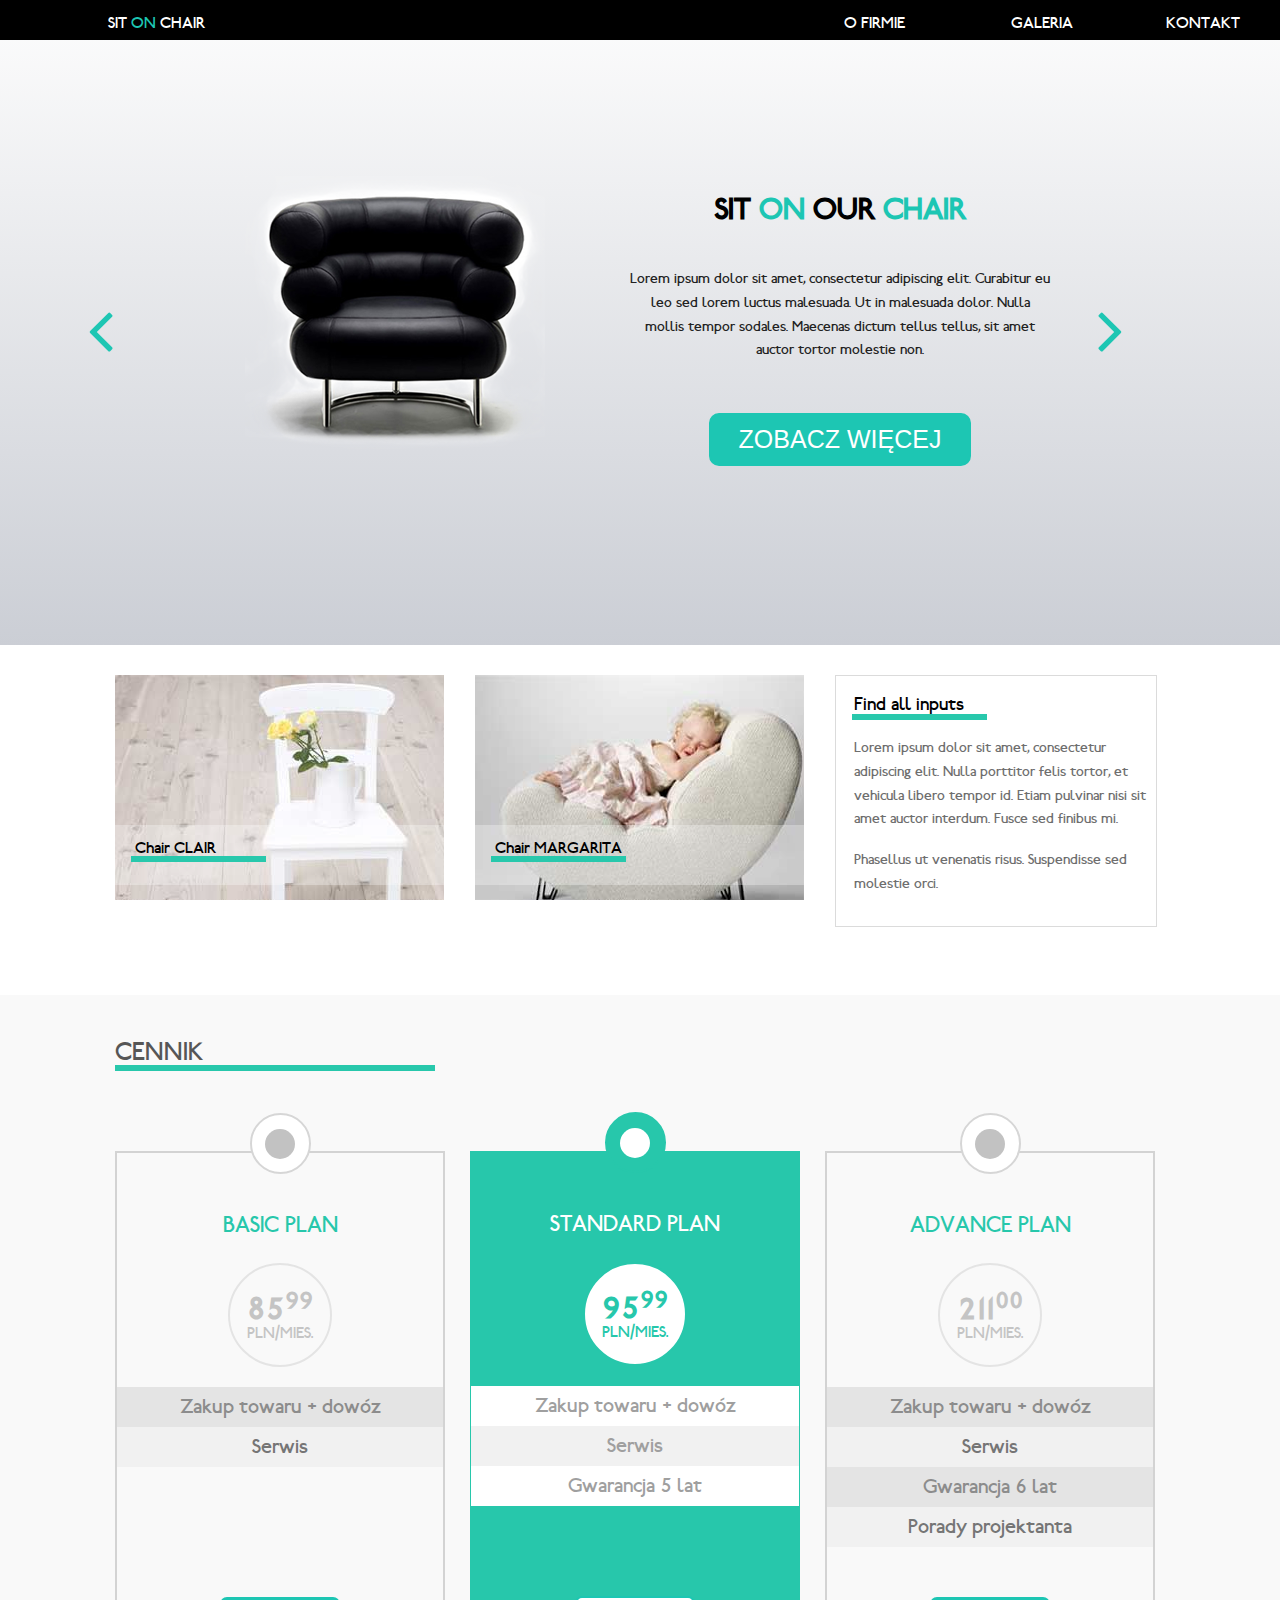
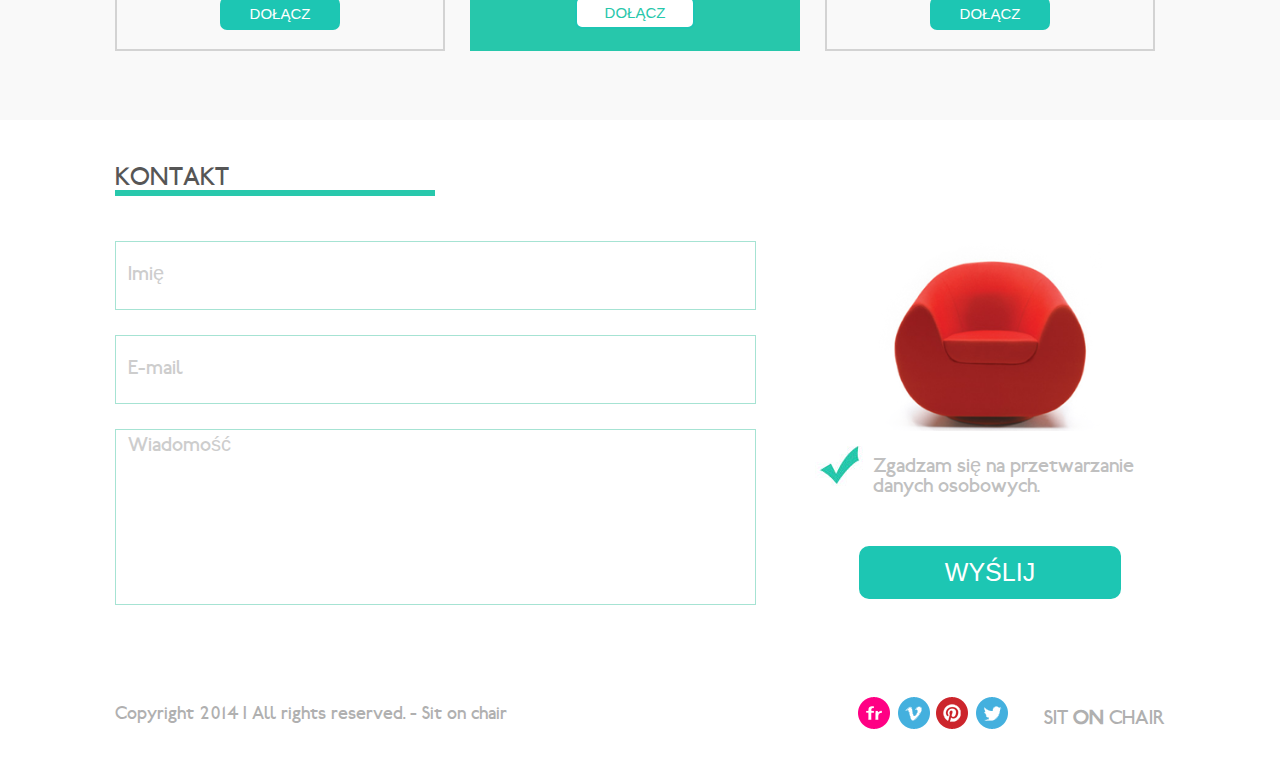
==== commit c05673fe: "first version ready" ====
--- a/index.html
+++ b/index.html
@@ -20,8 +20,8 @@
             <nav>
                 <ul>
                     <li><a href="#">O firmie</a>
-                        <div id="up-dir"><i class="icon-up-dir"></i></div>    <!--ikona - trójkąt nad rozwijanym menu -->
                         <ul class="dropdown">
+                            <span id="up-dir"><i class="icon-up-dir"></i></span> <!--ikona - trójkąt nad rozwijanym menu -->
                             <li><a href="#">Aktualności</a></li>
                             <li><a href="#">Nasz team</a></li>
                             <li><a href="#">Historia</a></li>
@@ -77,7 +77,7 @@
                 <table>
                     <tr>
                         <td>
-                            <p class="circle-top"></p>
+                            <p class="circle-top"><span class="inner-circle"></span></p>
                             <p>Basic Plan</p>
                             <p><span class="cost">85<sup>99</sup></span> <br>PLN/MIES. </p>
                         </td>
@@ -93,7 +93,7 @@
                 <table>
                     <tr>
                         <td>
-                            <p class="circle-top"></p>
+                            <p class="circle-top"><span class="inner-circle"></span></p>
                             <p>Standard Plan</p>
                             <p><span class="cost">95<sup>99</sup></span> PLN/MIES.</p>
                         </td>
@@ -108,7 +108,7 @@
                 <table>
                     <tr>
                         <td>
-                            <p class="circle-top"></p>
+                            <p class="circle-top"><span class="inner-circle"></span></p>
                             <p>Advance Plan</p>
                             <p><span class="cost">211<sup>00</sup></span> PLN/MIES.</p>
                         </td>
--- a/style.css
+++ b/style.css
@@ -93,18 +93,15 @@
 
 .dropdown a {
     text-transform: none;
-    display: block;
-}
-
-
+    display: block;    /*dlaczego nie działa? */
+}
 
 .icon-up-dir {
-    border: 2px solid red;
     color: black;
     font-size: 40px;
     position: absolute;
-    display: none;
-
+    top: -25px;
+    left: 33px;
 }
 
 nav ul li:hover > #up.dir {
@@ -267,7 +264,7 @@
     float: left;
     width: 330px;
     height: 500px;
-    border: 1px solid #d3d3d3;
+    border: 2px solid #d3d3d3;
     box-sizing: border-box;
 }
 
@@ -312,16 +309,16 @@
     top: -40px;
 }
 
-/*
 .inner-circle {
+    width: 30px;
+    height: 30px;
+    border-radius: 50%;
     position: absolute;
-    width: 50%;
-    height: 0;
-    padding-bottom: 50%;
-    border-radius: 50%;
+    top: 24%;   /*dlaczego taka wartość??? dopasowane met. prób i błędów, w oryg. przykładzie było top i left 50%*/
+    left: 24%;
     background-color: #c2c2c2;
 }
-*/
+
 
 td p:nth-of-type(2) {
     text-transform: uppercase;
@@ -407,8 +404,6 @@
     color: #27c7ab;
 }
 
-
-
 #standard p:last-of-type {
     background-color: #ffffff;
     color: #27c7ab;
@@ -416,6 +411,19 @@
 
 #standard td p:nth-of-type(2) {
     color: #ffffff;
+}
+
+#standard .inner-circle {
+    background-color: #ffffff;
+}
+
+#standard .circle-top {
+    background-color: #27c7ab;
+    border-color: #27c7ab;
+}
+
+#standard p:last-of-type {
+    border-color: #27c7ab;
 }
 
 #contact {
